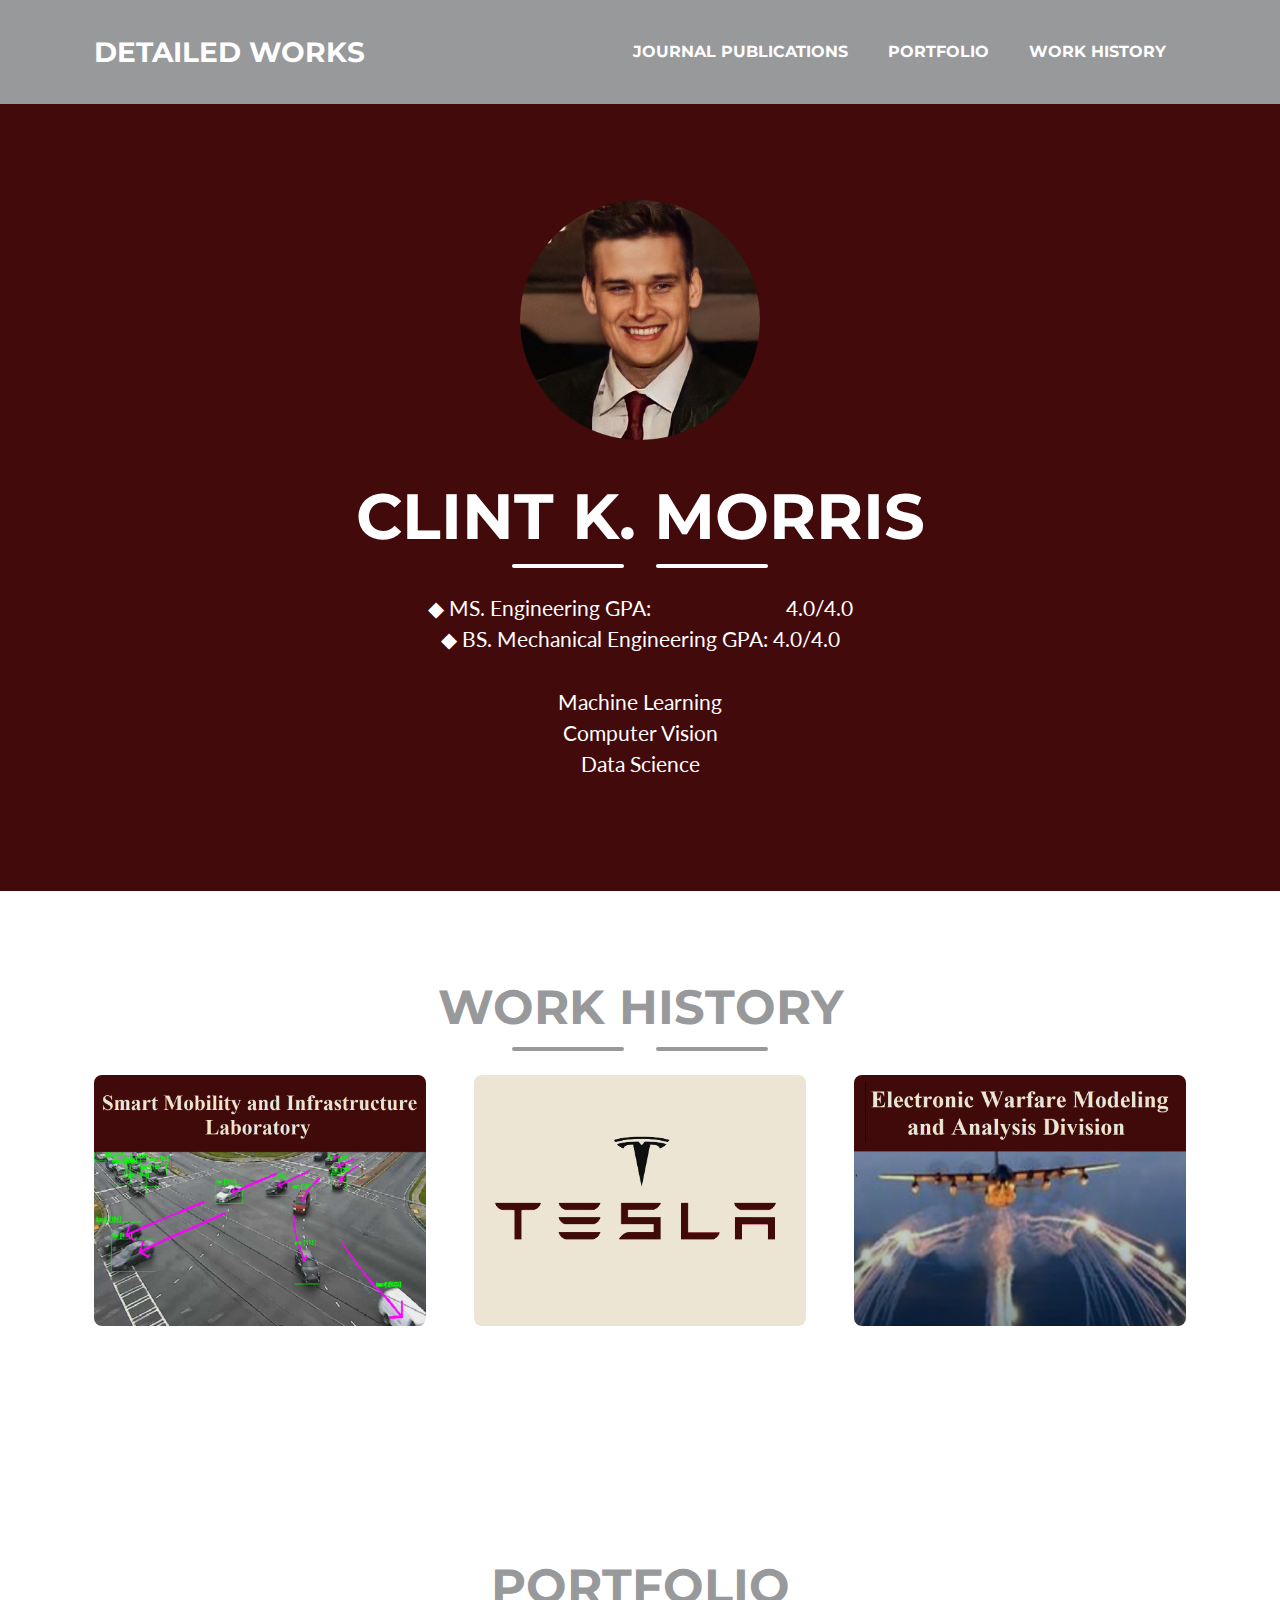
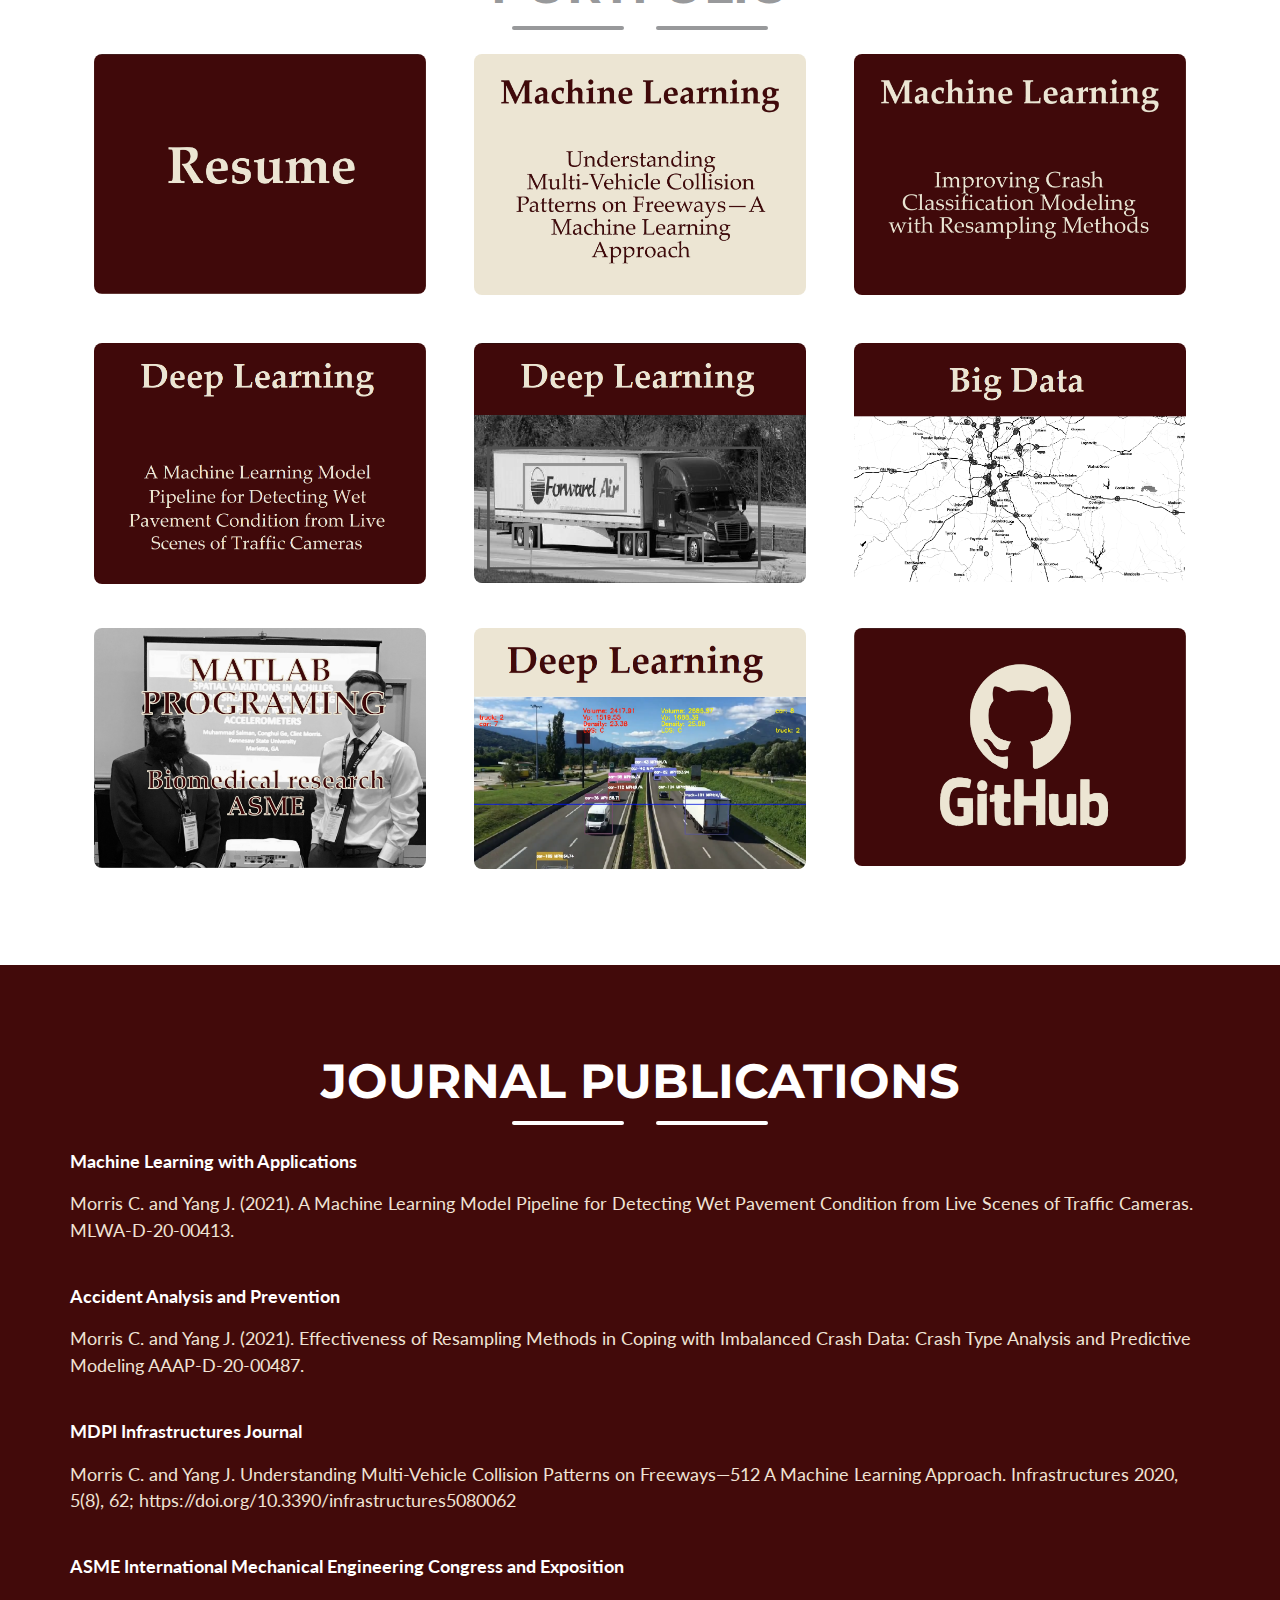
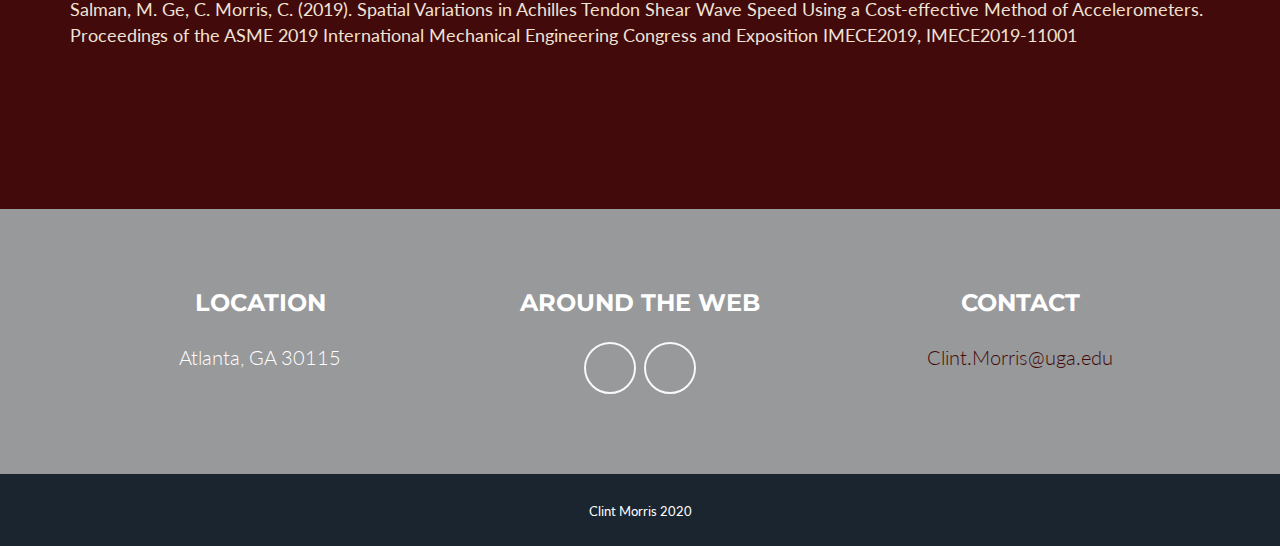
==== index.html @ 89c9b8b9 "Update index.html" ====
<!DOCTYPE html>
<html lang="en">
    <head>
        <meta charset="utf-8" />
        <meta name="viewport" content="width=device-width, initial-scale=1, shrink-to-fit=no" />
        <meta name="description" content="" />
        <meta name="author" content="" />
        <title>Clint Morris - Resume</title>
        <!-- Font Awesome icons (free version)-->
        <script src="https://use.fontawesome.com/releases/v5.12.1/js/all.js" crossorigin="anonymous"></script>
        <!-- Google fonts-->
        <link href="https://fonts.googleapis.com/css?family=Montserrat:400,700" rel="stylesheet" type="text/css" />
        <link href="https://fonts.googleapis.com/css?family=Lato:400,700,400italic,700italic" rel="stylesheet" type="text/css" />
        <!-- Core theme CSS (includes Bootstrap)-->
        <link href="css/styles.css" rel="stylesheet" />
    </head>
    <body id="page-top">
        <!-- Navigation-->
        <nav class="navbar navbar-expand-lg bg-secondary text-uppercase fixed-top" id="mainNav">
            <div class="container">
                <a class="navbar-brand js-scroll-trigger" href="#page-top">Detailed Works</a><button class="navbar-toggler navbar-toggler-right text-uppercase font-weight-bold bg-primary text-white rounded" type="button" data-toggle="collapse" data-target="#navbarResponsive" aria-controls="navbarResponsive" aria-expanded="false" aria-label="Toggle navigation">Menu <i class="fas fa-bars"></i></button>
                <div class="collapse navbar-collapse" id="navbarResponsive">
                    <ul class="navbar-nav ml-auto">
                        <li class="nav-item mx-0 mx-lg-1"><a class="nav-link py-3 px-0 px-lg-3 rounded js-scroll-trigger" href="#about">Journal Publications</a></li>
                        <li class="nav-item mx-0 mx-lg-1"><a class="nav-link py-3 px-0 px-lg-3 rounded js-scroll-trigger" href="#portfolio">portfolio</a></li>
                        <li class="nav-item mx-0 mx-lg-1"><a class="nav-link py-3 px-0 px-lg-3 rounded js-scroll-trigger" href="#WorkSec">Work History</a></li>

                    </ul>
                </div>
            </div>
        </nav>
        <!-- Masthead-->
        <!--assets/img/circle-croppedCL.png-->
        <header class="masthead bg-primary text-white text-center">
            <div class="container d-flex align-items-center flex-column">
                <!-- Masthead Avatar Image--><img class="masthead-avatar mb-5" src="assets/img/pfp.png" alt="" /><!-- Masthead Heading-->
                <h1 class="masthead-heading text-uppercase mb-0">Clint K. Morris</h1>
                <!-- Icon Divider-->
                <div class="divider-custom divider-light" align="left">
                    <div class="divider-custom-line"></div>
                    <div class="divider-custom-icon"><i class="fas fa-star"></i></div>
                    <div class="divider-custom-line"></div>
                </div>
            </div>
            <!-- Masthead Subheading-->
            <div>
              <div style="font-size:130%;">
                <p >◆ MS. Engineering GPA:&nbsp;&nbsp;&nbsp;&nbsp;&nbsp;&nbsp;&nbsp;&nbsp;&nbsp;&nbsp;&nbsp;&nbsp;
                &nbsp;&nbsp;&nbsp;&nbsp;&nbsp;&nbsp;&nbsp;&nbsp;&nbsp;&nbsp;&nbsp;&nbsp;&nbsp; 4.0/4.0
                <br>◆ BS. Mechanical Engineering GPA: 4.0/4.0
                <br><br>Machine Learning<br>Computer Vision<br>Data Science</p>
              </div>
            </div>
        </header>
        <!-- Portfolio Section-->
        <section class="page-section portfolio" id="WorkSec">
            <div class="container">
                <!-- Portfolio Section Heading-->
                <h2 class="page-section-heading text-center text-uppercase text-secondary mb-0">Work History</h2>
                <!-- Icon Divider-->
                <div class="divider-custom">
                    <div class="divider-custom-line"></div>
                    <div class="divider-custom-icon"><i class="fas fa-star"></i></div>
                    <div class="divider-custom-line"></div>
                </div>
                <!-- Portfolio Grid Items-->
                <div class="row">
                    <!-- Portfolio Item 1-->
                    <div class="col-md-6 col-lg-4 mb-5">
                        <div class="portfolio-item mx-auto" data-toggle="modal" data-target="#SMIL">
                            <div class="portfolio-item-caption d-flex align-items-center justify-content-center h-100 w-100">
                                <div class="portfolio-item-caption-content text-center text-white"><i class="fas fa-plus fa-3x"></i></div>
                            </div>
                            <img class="img-fluid" src="assets/img/portfolio/SMIL.png" alt="" />
                        </div>
                    </div>
                    <!-- Portfolio Item 2-->
                    <div class="col-md-6 col-lg-4 mb-5">
                        <div class="portfolio-item mx-auto" data-toggle="modal" data-target="#TeslaModal2">
                            <div class="portfolio-item-caption d-flex align-items-center justify-content-center h-100 w-100">
                                <div class="portfolio-item-caption-content text-center text-white"><i class="fas fa-plus fa-3x"></i></div>
                            </div>
                            <img class="img-fluid" src="assets/img/portfolio/Tesla-Color.png" alt="" />
                        </div>
                    </div>
                    <!-- Portfolio Item 3-->
                    <div class="col-md-6 col-lg-4 mb-5">
                        <div class="portfolio-item mx-auto" data-toggle="modal" data-target="#GTRIModal3">
                            <div class="portfolio-item-caption d-flex align-items-center justify-content-center h-100 w-100">
                                <div class="portfolio-item-caption-content text-center text-white"><i class="fas fa-plus fa-3x"></i></div>
                            </div>
                            <img class="img-fluid" src="assets/img/portfolio/GTRI.png" alt="" />
                        </div>
                    </div>
                  </div>
              </div>
        </section>

        <!-- Portfolio Section-->
        <section class="page-section portfolio" id="portfolio">
            <div class="container">
                <!-- Portfolio Section Heading-->
                <h2 class="page-section-heading text-center text-uppercase text-secondary mb-0">Portfolio</h2>
                <!-- Icon Divider-->
                <div class="divider-custom">
                    <div class="divider-custom-line"></div>
                    <div class="divider-custom-icon"><i class="fas fa-star"></i></div>
                    <div class="divider-custom-line"></div>
                </div>
                <!-- Portfolio Grid Items-->
                <div class="row">
                    <!-- Portfolio Item 1-->
                    <div class="col-md-6 col-lg-4 mb-5">
                        <div class="portfolio-item mx-auto" data-toggle="modal" data-target="#portfolioModal1">
                            <div class="portfolio-item-caption d-flex align-items-center justify-content-center h-100 w-100">
                                <div class="portfolio-item-caption-content text-center text-white"><i class="fas fa-plus fa-3x"></i></div>
                            </div>
                            <img class="img-fluid" src="assets/img/portfolio/cabin.png" alt="" />
                        </div>
                    </div>
                    <!-- Portfolio Item 2-->
                    <div class="col-md-6 col-lg-4 mb-5">
                        <div class="portfolio-item mx-auto" data-toggle="modal" data-target="#portfolioModal2">
                            <div class="portfolio-item-caption d-flex align-items-center justify-content-center h-100 w-100">
                                <div class="portfolio-item-caption-content text-center text-white"><i class="fas fa-plus fa-3x"></i></div>
                            </div>
                            <img class="img-fluid" src="assets/img/portfolio/cake.png" alt="" />
                        </div>
                    </div>
                    <!-- Portfolio Item 3-->
                    <div class="col-md-6 col-lg-4 mb-5">
                        <div class="portfolio-item mx-auto" data-toggle="modal" data-target="#portfolioModal3">
                            <div class="portfolio-item-caption d-flex align-items-center justify-content-center h-100 w-100">
                                <div class="portfolio-item-caption-content text-center text-white"><i class="fas fa-plus fa-3x"></i></div>
                            </div>
                            <img class="img-fluid" src="assets/img/portfolio/circus1.png" alt="" />
                        </div>
                    </div>
                    <!-- Portfolio Item 4-->
                    <div class="col-md-6 col-lg-4 mb-5 mb-lg-0">
                        <div class="portfolio-item mx-auto" data-toggle="modal" data-target="#portfolioModal4">
                            <div class="portfolio-item-caption d-flex align-items-center justify-content-center h-100 w-100">
                                <div class="portfolio-item-caption-content text-center text-white"><i class="fas fa-plus fa-3x"></i></div>
                            </div>
                            <img class="img-fluid" src="assets/img/portfolio/segment1.png" alt="" />
                        </div>
                    </div>
                    <!-- Portfolio Item 5-->
                    <div class="col-md-6 col-lg-4 mb-5 mb-md-0">
                        <div class="portfolio-item mx-auto" data-toggle="modal" data-target="#portfolioModal5">
                            <div class="portfolio-item-caption d-flex align-items-center justify-content-center h-100 w-100">
                                <div class="portfolio-item-caption-content text-center text-white"><i class="fas fa-plus fa-3x"></i></div>
                            </div>
                            <img class="img-fluid" src="assets/img/portfolio/truck.png" alt="" />
                        </div>
                    </div>
                    <!-- Portfolio Item 6-->
                    <div class="col-md-6 col-lg-4">
                        <div class="portfolio-item mx-auto" data-toggle="modal" data-target="#portfolioModal6">
                            <div class="portfolio-item-caption d-flex align-items-center justify-content-center h-100 w-100">
                                <div class="portfolio-item-caption-content text-center text-white"><i class="fas fa-plus fa-3x"></i></div>
                            </div>
                            <img class="img-fluid" src="assets/img/portfolio/ccs.png" alt="" />
                        </div>
                    </div>

              <div class="container">
                  <!-- Portfolio Section Heading-->
                  <!-- Icon Divider-->
                  <div class="divider-custom">
                  </div>
                  <div class="row">
                    <!-- Portfolio Item 7-->
                    <div class="col-md-6 col-lg-4 mb-5 mb-lg-0">
                        <div class="portfolio-item mx-auto" data-toggle="modal" data-target="#portfolioModal7">
                            <div class="portfolio-item-caption d-flex align-items-center justify-content-center h-100 w-100">
                                <div class="portfolio-item-caption-content text-center text-white"><i class="fas fa-plus fa-3x"></i></div>
                            </div>
                            <img class="img-fluid" src="assets/img/portfolio/game.png" alt="" />
                        </div>
                    </div>
                    <!-- Portfolio Item 8-->
                    <div class="col-md-6 col-lg-4 mb-5 mb-md-0">
                        <div class="portfolio-item mx-auto" data-toggle="modal" data-target="#portfolioModal8">
                            <div class="portfolio-item-caption d-flex align-items-center justify-content-center h-100 w-100">
                                <div class="portfolio-item-caption-content text-center text-white"><i class="fas fa-plus fa-3x"></i></div>
                            </div>
                            <img class="img-fluid" src="assets/img/portfolio/car_color.png" alt="" />
                        </div>
                    </div>
                    <!-- Portfolio Item 9-->
                    <div class="col-md-6 col-lg-4">
                        <div class="portfolio-item mx-auto" data-toggle="modal" data-target="#portfolioModal9">
                            <div class="portfolio-item-caption d-flex align-items-center justify-content-center h-100 w-100">
                                <div class="portfolio-item-caption-content text-center text-white"><i class="fas fa-plus fa-3x"></i></div>
                            </div>
                            <img class="img-fluid" src="assets/img/portfolio/submarine.png" alt="" />
                        </div>
                    </div>

                </div>
            </div>
        </section>
        <!-- About Section-->
        <section class="page-section bg-primary text-white mb-0" id="about">
            <div class="container">
                <!-- About Section Heading-->
                <h2 class="page-section-heading text-center text-uppercase text-white">Journal Publications</h2>
                <!-- Icon Divider-->
                <div class="divider-custom divider-light">
                    <div class="divider-custom-line"></div>
                    <div class="divider-custom-icon"><i class="fas fa-star"></i></div>
                    <div class="divider-custom-line"></div>
                </div>
                <!-- About Section Content-->
                <div class="row">
                    <div >
                      <p style="font-size:110%; font-weight: bold">Machine Learning with Applications</p>
                      <p><a style="font-size:110%; color:#f0e3d5;" href="https://www.sciencedirect.com/science/article/pii/S2666827021000359?via%3Dihub">Morris C. and Yang J. (2021). A Machine Learning Model Pipeline for Detecting Wet Pavement Condition from Live Scenes of Traffic
                      Cameras. MLWA-D-20-00413.</a></p><br />

                      <p style="font-size:110%; font-weight: bold">Accident Analysis and Prevention</p>
                      <p><a style="font-size:110%; color:#f0e3d5; " href="https://drive.google.com/file/d/1pvDw-P53qmLYRlD_3emkkEqv6UI0zyzF/view?usp=sharing">Morris C. and Yang J. (2021). Effectiveness of Resampling Methods in Coping with Imbalanced Crash Data: Crash Type Analysis and
                      Predictive Modeling AAAP-D-20-00487.</a></p><br />

                      <p style="font-size:110%; font-weight: bold">MDPI Infrastructures Journal</p>
                      <p><a style="font-size:110%; color:#f0e3d5;" href="https://www.mdpi.com/2412-3811/5/8/62">Morris C. and Yang J. Understanding Multi-Vehicle Collision Patterns on Freeways—512 A Machine Learning Approach. Infrastructures
                      2020, 5(8), 62; https://doi.org/10.3390/infrastructures5080062</a></p><br />

                      <p style="font-size:110%; font-weight: bold">ASME International Mechanical Engineering Congress and Exposition</p>
                      <p><a style="font-size:110%; color:#f0e3d5;" href="https://asmedigitalcollection.asme.org/IMECE/proceedings-abstract/IMECE2019/59407/V003T04A082/1073037">Salman, M. Ge, C. Morris, C. (2019). Spatial Variations in Achilles Tendon Shear Wave Speed Using a Cost-effective Method of
                      Accelerometers. Proceedings of the ASME 2019 International Mechanical Engineering Congress and Exposition IMECE2019,
                      IMECE2019-11001</a></p><br />
                    </div>
                </div>
                <!-- About Section Button-->
                <div class="text-center mt-4">
                </div>
            </div>
        </section>

        <!-- Footer-->
        <footer class="footer text-center">
            <div class="container">
                <div class="row">
                    <!-- Footer Location-->
                    <div class="col-lg-4 mb-5 mb-lg-0">
                        <h4 class="text-uppercase mb-4">Location</h4>
                        <p class="lead mb-0">Atlanta, GA 30115</p>
                    </div>
                    <!-- Footer Social Icons-->
                    <div class="col-lg-4 mb-5 mb-lg-0">
                        <h4 class="text-uppercase mb-4">Around the Web</h4>
                        <a class="btn btn-outline-light btn-social mx-1" href="https://www.facebook.com/"><i class="fab fa-fw fa-facebook-f"></i></a><a class="btn btn-outline-light btn-social mx-1" href="https://www.linkedin.com/in/clint-morris-572604167/"><i class="fab fa-fw fa-linkedin-in"></i></a>
                    </div>
                    <!-- Footer About Text-->
                    <div class="col-lg-4">
                        <h4 class="text-uppercase mb-4">Contact</h4>
                        <p class="lead mb-0"><a href="mailto: Ckm68563@uga.edu">Clint.Morris@uga.edu</a></p>
                        <p class="lead mb-0"></p>
                    </div>
                </div>
            </div>
        </footer>
        <!-- Copyright Section-->
        <section class="copyright py-4 text-center text-white">
            <div class="container"><small>Clint Morris 2020</small></div>
        </section>
        <!-- Scroll to Top Button (Only visible on small and extra-small screen sizes)-->
        <div class="scroll-to-top d-lg-none position-fixed">
            <a class="js-scroll-trigger d-block text-center text-white rounded" href="#page-top"><i class="fa fa-chevron-up"></i></a>
        </div>

        <!-- SMIL -->
        <div class="portfolio-modal modal fade" id="SMIL" tabindex="-1" role="dialog" aria-labelledby="SMIL" aria-hidden="true">
            <div class="modal-dialog modal-xl" role="document">
                <div class="modal-content">
                    <button class="close" type="button" data-dismiss="modal" aria-label="Close">
                        <span aria-hidden="true"><i class="fas fa-times"></i></span>
                    </button>
                    <div class="modal-body text-center">
                        <div class="container">
                            <div class="row justify-content-center">
                                <div class="col-lg-8">
                                    <!-- Portfolio Modal - Title-->
                                    <h2 class="portfolio-modal-title text-secondary text-uppercase mb-0" style="font-size:230%">Machine Learning Graduate Assistantship</h2>
                                    <h2 class="portfolio-modal-title text-secondary text-uppercase mb-0" style="font-size:120%; line-height:150%">Smart Mobility and Infrastructure Lab</h2>
                                    <!-- Icon Divider-->
                                    <div class="divider-custom">
                                        <div class="divider-custom-line"></div>
                                        <div class="divider-custom-icon"><i class="fas fa-star"></i></div>
                                        <div class="divider-custom-line"></div>
                                    </div>
                                    <!-- Portfolio Modal - Image--><img class="img-fluid rounded mb-5" src="assets/img/portfolio/SMIL2.png" alt="" /><!-- Portfolio Modal - Text-->
                                    <p class="mgb-5" ><b>RESEARCH OVERVIEW:</b><br>
                                      Clint Morris first authored three academic journal publications and has two additional studies under review. These studies took place in the Smart Mobility and Infrastructure Laboratory at the University of Georgia. This lab focuses on engineering, data science, machine learning/deep learning, computer vision, edge/cloud computing, sensor networks, remote sensing, to tackle today’s mobility and infrastructure challenges.
                                      <p style="text-align:left;"><b>First Authored Publications:</b></p>
                                      <p style="margin-left:40px;text-align:left;">• Accident Analysis and Prevention: Morris C. and Yang J. (2021). Effectiveness of Resampling Methods in Coping with Imbalanced Crash Data: Crash Type Analysis and Predictive Modeling AAAP-D-20-00487.
                                      <br>• Machine Learning with Applications: Morris C. and Yang J. (2021). A Machine Learning Model Pipeline for Detecting Wet Pavement Condition from Live Scenes of Traffic Cameras. MLWA-D-20-00413.
                                      <br>• MDPI Infrastructures Journal: Morris C. and Yang J. Understanding Multi-Vehicle Collision Patterns on Freeways—512 A Machine Learning Approach. Infrastructures 2020, 5(8), 62; https://doi.org/10.3390/infrastructures5080062</p>
                                      <br>
                                      <p style="text-align:left;"><b>Pending Publications:</b></p>
                                      <p style="margin-left:40px;text-align:left;">• Transportation Research Board: Ma S., Yang J. Chorzepa M., Morris C., Kim S., and. Durham S. (2021). A Composite Deep Learning Architecture for Vehicle Classification – Combining Vision Transformers with Wheel Detectors.
                                      <br>• Transportation Research Congress: Morris C. and Yang J. (2021). A multi-source hierarchical deep learning-based self-supervised architecture for quality control of traffic data.</p>
                                    </p>
                                    <a class="btn btn-primary" href="https://smil.engr.uga.edu/"><i class="fas fa-times fa-fw"></i>Link to Laboratory Webpage</a>
                                    <button class="btn btn-primary" href="#" data-dismiss="modal"><i class="fas fa-times fa-fw"></i>Close Window</button>
                                </div>
                            </div>
                        </div>
                    </div>
                </div>
            </div>
        </div>
        <!-- Tesla meta data -->
        <div class="portfolio-modal modal fade" id="TeslaModal2" tabindex="-1" role="dialog" aria-labelledby="TeslaModal2" aria-hidden="true">
            <div class="modal-dialog modal-xl" role="document">
                <div class="modal-content">
                    <button class="close" type="button" data-dismiss="modal" aria-label="Close">
                        <span aria-hidden="true"><i class="fas fa-times"></i></span>
                    </button>
                    <div class="modal-body text-center">
                        <div class="container">
                            <div class="row justify-content-center">
                                <div class="col-lg-8">
                                    <!-- Portfolio Modal - Title-->
                                    <h2 class="portfolio-modal-title text-secondary text-uppercase mb-0" style="font-size:230%">Data Science Internship</h2>
                                    <h2 class="portfolio-modal-title text-secondary text-uppercase mb-0" style="font-size:120%; line-height:150%">Charging and Data Modeling Team</h2>
                                    <!-- Icon Divider-->
                                    <div class="divider-custom">
                                        <div class="divider-custom-line"></div>
                                        <div class="divider-custom-icon"><i class="fas fa-star"></i></div>
                                        <div class="divider-custom-line"></div>
                                    </div>
                                    <!-- Portfolio Modal - Image--><img class="img-fluid rounded mb-5" src="assets/img/portfolio/tesla.jpg" alt="" /><!-- Portfolio Modal - Text-->
                                    <p class="mgb-5">
                                    <b>DEVELOPED PROFICIENCY OF SKILL AND KNOWLEDGE:
                                    </b><br />&emsp;• Big Data
                                    <br />&emsp;• Advanced Forecasting
                                    <br />&emsp;• Machine Learning
                                    <br />&emsp;• Statistical Modeling
                                    </p>
                                    <button class="btn btn-primary" href="#" data-dismiss="modal"><i class="fas fa-times fa-fw"></i>Close Window</button>
                                </div>
                            </div>
                        </div>
                    </div>
                </div>
            </div>
        </div>
        <!-- GTRI -->
        <div class="portfolio-modal modal fade" id="GTRIModal3" tabindex="-1" role="dialog" aria-labelledby="GTRIModal3" aria-hidden="true">
            <div class="modal-dialog modal-xl" role="document">
                <div class="modal-content">
                    <button class="close" type="button" data-dismiss="modal" aria-label="Close">
                        <span aria-hidden="true"><i class="fas fa-times"></i></span>
                    </button>
                    <div class="modal-body text-center">
                        <div class="container">
                            <div class="row justify-content-center">
                                <div class="col-lg-8">
                                    <!-- Portfolio Modal - Title-->
                                    <h2 class="portfolio-modal-title text-secondary text-uppercase mb-0" style="font-size:230%">Machine Learning</h2>
                                    <h2 class="portfolio-modal-title text-secondary text-uppercase mb-0" style="font-size:120%; line-height:150%">Graduate Research Assistantship</h2>
                                    <!-- Icon Divider-->
                                    <div class="divider-custom">
                                        <div class="divider-custom-line"></div>
                                        <div class="divider-custom-icon"><i class="fas fa-star"></i></div>
                                        <div class="divider-custom-line"></div>
                                    </div>
                                    <!-- Portfolio Modal - Image--><img class="img-fluid rounded mb-5" src="assets/img/portfolio/gtri-logo.png" alt="" /><!-- Portfolio Modal - Text-->
                                    <p class="mgb-5"><b>RESEARCH OVERVIEW:</b><br />Graduate research assistantship at the Georgia Tech Research Institute (GTRI). Woring in the Electro-Optical Systems Laboratory within the Electronic Warfare Modeling and Analysis Division. Responsible for investigating and applying novel machine learning, fundamental data analysis, executing algorithm tests, designing and/or modifying algorithm architecture and contributing to technical reports.
                                      <br />&nbsp;<br />
                                      <b>HIGHLIGHTS:</b><br />&emsp;• Obtained Security Clearance: Secret
                                      <br />&nbsp;<br />
                                      <b>DEVELOPED PROFICIENCY OF SKILL AND KNOWLEDGE:</b><br />&emsp;• Automated Machine Learning<br />&emsp;• LiDAR
                                      <br />&emsp;• Object Tracking<br />&emsp;• Object Detection<br />&emsp;• Genetic Programming
                                    </p>
                                    <a class="btn btn-primary" href="https://www.gtri.gatech.edu/laboratories/electro-optical-systems-laboratory"><i class="fas fa-times fa-fw"></i>Link to Laboratory Webpage</a>
                                    <button class="btn btn-primary" href="#" data-dismiss="modal"><i class="fas fa-times fa-fw"></i>Close Window</button>
                                </div>
                            </div>
                        </div>
                    </div>
                </div>
            </div>
        </div>






        <!-- Portfolio Modals--><!-- Portfolio Modal 1-->
        <div class="portfolio-modal modal fade" id="portfolioModal1" tabindex="-1" role="dialog" aria-labelledby="portfolioModal1Label" aria-hidden="true">
            <div class="modal-dialog modal-xl" role="document">
                <div class="modal-content">
                    <button class="close" type="button" data-dismiss="modal" aria-label="Close">
                        <span aria-hidden="true"><i class="fas fa-times"></i></span>
                    </button>
                    <div class="modal-body text-center">
                        <div class="container">
                            <div class="row justify-content-center">
                                <div class="col-lg-8">
                                    <!-- Portfolio Modal - Title-->
                                    <h2 class="portfolio-modal-title text-secondary text-uppercase mb-0">Clint's Resume</h2>
                                    <!-- Icon Divider-->
                                    <div class="divider-custom">
                                        <div class="divider-custom-line"></div>
                                        <div class="divider-custom-icon"><i class="fas fa-star"></i></div>
                                        <div class="divider-custom-line"></div>
                                    </div>


                                    <a class="btn btn-primary" href="https://drive.google.com/file/d/11EaiGnQvLQcYX5XQ3A7W3MDEtPTOn2nc/view?usp=sharing"><i class="fas fa-times fa-fw"></i>Link to Resume</a>
                                    <button class="btn btn-primary" href="#" data-dismiss="modal"><i class="fas fa-times fa-fw"></i>Close Window</button>
                                </div>
                            </div>
                        </div>
                    </div>
                </div>
            </div>
        </div>
        <!-- Portfolio Modal 2-->
        <div class="portfolio-modal modal fade" id="portfolioModal2" tabindex="-1" role="dialog" aria-labelledby="portfolioModal2Label" aria-hidden="true">
            <div class="modal-dialog modal-xl" role="document">
                <div class="modal-content">
                    <button class="close" type="button" data-dismiss="modal" aria-label="Close">
                        <span aria-hidden="true"><i class="fas fa-times"></i></span>
                    </button>
                    <div class="modal-body text-center">
                        <div class="container">
                            <div class="row justify-content-center">
                                <div class="col-lg-8">
                                    <!-- Portfolio Modal - Title-->
                                    <h2 class="portfolio-modal-title text-secondary text-uppercase mb-0" style="font-size:230%">Machine Learning</h2>
                                    <h2 class="portfolio-modal-title text-secondary text-uppercase mb-0" style="font-size:120%; line-height:150%">Understanding Multi-vehicle Collision Patterns on Freeways – A Machine Learning Approach</h2>
                                    <!-- Icon Divider-->
                                    <div class="divider-custom">
                                        <div class="divider-custom-line"></div>
                                        <div class="divider-custom-icon"><i class="fas fa-star"></i></div>
                                        <div class="divider-custom-line"></div>
                                    </div>
                                    <!-- Portfolio Modal - Image--><img class="img-fluid rounded mb-5" src="assets/img/portfolio/MDIP_IMG.jpg" alt="" /><!-- Portfolio Modal - Text-->
                                    <p class="mgb-5"><b>RESEARCH OVERVIEW:</b><br />In this research project, various forms of collision and weather data were generate and
                                      coupled for machine learning model inffernece.
                                      <br />&nbsp;<br />
                                      <b>HIGHLIGHTS:</b><br />&emsp;• First Author<br />&emsp;• Publication Highlighted On The Front Page of The 2020 MDPI Infrastructures Journal.
                                      <br />&nbsp;<br />
                                      <b>DEVELOPED PROFICIENCY OF SKILL AND KNOWLEDGE:</b><br />&emsp;• GeoPandas<br />&emsp;• Big data management (SQL, SQLite)
                                      <br />&emsp;• SHAP (SHapley Additive exPlanations)<br />&emsp;• XGBoost (eXtreme Gradient Boosting)
                                      <br />&emsp;• LDA (Linear Discriminate Analysis)<br />&emsp;• Web Scraping (Beautiful Soup 4, Selenium, Scrapy, lxml, Requests, Urllib, Octoparse)
                                    </p>
                                    <a class="btn btn-primary" href="https://doi.org/10.3390/infrastructures5080062"><i class="fas fa-times fa-fw"></i>Link to Journal Publication</a>
                                    <button class="btn btn-primary" href="#" data-dismiss="modal"><i class="fas fa-times fa-fw"></i>Close Window</button>
                                </div>
                            </div>
                        </div>
                    </div>
                </div>
            </div>
        </div>
        <!-- Portfolio Modal 3-->
        <div class="portfolio-modal modal fade" id="portfolioModal3" tabindex="-1" role="dialog" aria-labelledby="portfolioModal3Label" aria-hidden="true">
            <div class="modal-dialog modal-xl" role="document">
                <div class="modal-content">
                    <button class="close" type="button" data-dismiss="modal" aria-label="Close">
                        <span aria-hidden="true"><i class="fas fa-times"></i></span>
                    </button>
                    <div class="modal-body text-center">
                        <div class="container">
                            <div class="row justify-content-center">
                                <div class="col-lg-8">
                                    <!-- Portfolio Modal - Title-->
                                    <h2 class="portfolio-modal-title text-secondary text-uppercase mb-0" style="font-size:230%">Machine Learning</h2>
                                    <h2 class="portfolio-modal-title text-secondary text-uppercase mb-0" style="font-size:120%; line-height:150%">Improving Crash Classification Modeling with Resampling Methods</h2>
                                    <!-- Icon Divider-->
                                    <div class="divider-custom">
                                        <div class="divider-custom-line"></div>
                                        <div class="divider-custom-icon"><i class="fas fa-star"></i></div>
                                        <div class="divider-custom-line"></div>
                                    </div>
                                    <!-- Portfolio Modal - Image--><img class="img-fluid rounded mb-5" src="assets/img/portfolio/SMOTE_paper_IMG.png" alt="" /><!-- Portfolio Modal - Text-->
                                    <p class="mgb-5"><b>RESEARCH OVERVIEW:</b><br />This study explores the viability of various resampling methods across both machine learning and classical statistical models.
                                      <br />&nbsp;<br />
                                      <b>HIGHLIGHTS:</b><br />&emsp;• First Author
                                      <br />&nbsp;<br />
                                      <b>DEVELOPED PROFICIENCY OF SKILL AND KNOWLEDGE:</b><br />&emsp;• Resampling Methods (SMOTE, ADASYN)<br />&emsp;• Mixed Logit
                                      <br />&emsp;• Nested  Logit<br />&emsp;• Biogeme Python package<br />&emsp;• XGBoost (eXtreme Gradient Boosting)
                                    </p>
                                    <a class="btn btn-primary" href="https://drive.google.com/file/d/1hUEa36hFIFBI7Me-ndyMCBs06ZHdIVsT/view?usp=sharing"><i class="fas fa-times fa-fw"></i>Link to Pending Research</a>
                                    <button class="btn btn-primary" href="#" data-dismiss="modal"><i class="fas fa-times fa-fw"></i>Close Window</button>
                                </div>
                            </div>
                        </div>
                    </div>
                </div>
            </div>
        </div>
        <!-- Portfolio Modal 4-->
        <div class="portfolio-modal modal fade" id="portfolioModal4" tabindex="-1" role="dialog" aria-labelledby="portfolioModal4Label" aria-hidden="true">
            <div class="modal-dialog modal-xl" role="document">
                <div class="modal-content">
                    <button class="close" type="button" data-dismiss="modal" aria-label="Close">
                        <span aria-hidden="true"><i class="fas fa-times"></i></span>
                    </button>
                    <div class="modal-body text-center">
                        <div class="container">
                            <div class="row justify-content-center">
                                <div class="col-lg-8">
                                    <!-- Portfolio Modal - Title-->
                                    <h2 class="portfolio-modal-title text-secondary text-uppercase mb-0">America Society of Mechanical Engineers 2019</h2>
                                    <!-- Icon Divider-->
                                    <div class="divider-custom">
                                        <div class="divider-custom-line"></div>
                                        <div class="divider-custom-icon"><i class="fas fa-star"></i></div>
                                        <div class="divider-custom-line"></div>
                                    </div>
                                    <h2 class="portfolio-modal-title text-secondary text-uppercase mb-0" style="font-size:125%; line-height:150%">Image Data<br /></h2>
                                    <!-- Portfolio Modal - Image--><img class="img-fluid rounded mb-5" src="assets/img/portfolio/cam_eg.PNG" alt="" /><!-- Portfolio Modal - Text-->
                                    <h2 class="portfolio-modal-title text-secondary text-uppercase mb-0" style="font-size:125%; line-height:150%">Model Pipeline<br /></h2>
                                    <!-- Portfolio Modal - Image--><img class="img-fluid rounded mb-5" src="assets/img/portfolio/segment_flow.PNG" alt="" /><!-- Portfolio Modal - Text-->
                                    <p class="mgb-5"><b>RESEARCH OVERVIEW:</b><br />Developed a machine learning model pipeline for detecting wet pavement conditions from live
                                      scenes of traffic cameras. Traffic cameras are readily available throughout the United States. This model used visual characteristics such
                                      as road surface reflectance to obtain a 0.97 ROC-AUC score on our prediction set.
                                      <br />&nbsp;<br />
                                      <b>HIGHLIGHTS:</b><br />&emsp;• First Author
                                      <br />&nbsp;<br />
                                      <b>DEVELOPED PROFICIENCY OF SKILL AND KNOWLEDGE:</b>
                                      <br />&emsp;• CatBoost by Yandex<br />&emsp;• Nested Cross Validation<br />&emsp;• XGBoost (eXtreme Gradient Boosting)
                                      <br />&emsp;• Instance Segmentation (Detectron2-Model-Zoo, Panoptic, ResNet, Mask R-CNN, Coco-Instance-Segmentation)
                                    </p>
                                    <a class="btn btn-primary" href="https://drive.google.com/file/d/1rk7YLmIXN05wnqXhSjQ-vms1jXjrG-k2/view?usp=sharing"><i class="fas fa-times fa-fw"></i>Link to Publication</a>
                                    <button class="btn btn-primary" href="#" data-dismiss="modal"><i class="fas fa-times fa-fw"></i>Close Window</button>
                                </div>
                            </div>
                        </div>
                    </div>
                </div>
            </div>
        </div>
        <!-- Portfolio Modal 5-->
        <div class="portfolio-modal modal fade" id="portfolioModal5" tabindex="-1" role="dialog" aria-labelledby="portfolioModal5Label" aria-hidden="true">
            <div class="modal-dialog modal-xl" role="document">
                <div class="modal-content">
                    <button class="close" type="button" data-dismiss="modal" aria-label="Close">
                        <span aria-hidden="true"><i class="fas fa-times"></i></span>
                    </button>
                    <div class="modal-body text-center">
                        <div class="container">
                            <div class="row justify-content-center">
                                <div class="col-lg-8">
                                    <!-- Portfolio Modal - Title-->
                                    <h2 class="portfolio-modal-title text-secondary text-uppercase mb-0">Machine Learning Application to Weigh in Motion Sites </h2>
                                    <!-- Icon Divider-->
                                    <div class="divider-custom">
                                        <div class="divider-custom-line"></div>
                                        <div class="divider-custom-icon"><i class="fas fa-star"></i></div>
                                        <div class="divider-custom-line"></div>
                                    </div>
                                    <h2 class="portfolio-modal-title text-secondary text-uppercase mb-0" style="font-size:125%; line-height:150%">Model Pipeline<br /></h2>
                                    <!-- Portfolio Modal - Image--><img class="img-fluid rounded mb-5" src="assets/img/portfolio/truck_flow.png" alt="" /><!-- Portfolio Modal - Text-->
                                    <p class="mgb-5"><b>RESEARCH OVERVIEW:</b><br />This project aims to subcategorize vehicles into thirteen FHWA classes.
                                      Featuring an object detraction network differentiate five vehicle types. Wheel cluster data is then used in an auxiliary
                                      model to differentiate the remaining classes. The model also, segments and reverse image searches truck logos to mine more
                                      comprehensive freight data.
                                      <br />&nbsp;<br />
                                      <b>DEVELOPED PROFICIENCY OF SKILL AND KNOWLEDGE:</b>
                                      <br />&emsp;• Representation Learning<br />&emsp;• SCAN (Semantic Clustering by Adopting Nearest Neighbors)
                                      <br />&emsp;• Perspective Transformation<br />&emsp;• K-Nearest Neighbors
                                      <br />&emsp;• Custom Object Detection (YOLOv4)
                                      <br />&emsp;• Object Tracking (DeepSORT)
                                    </p>
                                    <a class="btn btn-primary" href="https://github.com/clint-kristopher-morris/yolo-assisted-image-scrape"><i class="fas fa-times fa-fw"></i>Subproject Github Repo 1.</a>
                                    <a class="btn btn-primary" href="https://github.com/clint-kristopher-morris/reliable-transposition-of-labeled-images"><i class="fas fa-times fa-fw"></i>Subproject Github Repo 2.</a>
                                    <button class="btn btn-primary" href="#" data-dismiss="modal"><i class="fas fa-times fa-fw"></i>Close Window</button>
                                </div>
                            </div>
                        </div>
                    </div>
                </div>
            </div>
        </div>
        <!-- Portfolio Modal 6-->
        <div class="portfolio-modal modal fade" id="portfolioModal6" tabindex="-1" role="dialog" aria-labelledby="portfolioModal6Label" aria-hidden="true">
            <div class="modal-dialog modal-xl" role="document">
                <div class="modal-content">
                    <button class="close" type="button" data-dismiss="modal" aria-label="Close">
                        <span aria-hidden="true"><i class="fas fa-times"></i></span>
                    </button>
                    <div class="modal-body text-center">
                        <div class="container">
                            <div class="row justify-content-center">
                                <div class="col-lg-8">
                                    <!-- Portfolio Modal - Title-->
                                    <h2 class="portfolio-modal-title text-secondary text-uppercase mb-0">Big Data</h2>
                                    <!-- Icon Divider-->
                                    <div class="divider-custom">
                                        <div class="divider-custom-line"></div>
                                        <div class="divider-custom-icon"><i class="fas fa-star"></i></div>
                                        <div class="divider-custom-line"></div>
                                    </div>
                                    <!-- Portfolio Modal - Image--><img class="img-fluid rounded mb-5" src="assets/img/portfolio/GDOTLogo.jpg" alt="" /><!-- Portfolio Modal - Text-->
                                    <p class="mgb-5"><b>RESEARCH OVERVIEW:</b><br />This project features a hierarchical model architecture consists of a customized variational autoencoder (VAE) and a time-sequence model. The VAE model targets traffic data anomalies at the daily level while the time-sequence model focuses on anomaly detection at a finer temporal scale (i.e., in five-minute intervals).  Based on the results, our VAE model achieved 94.1 percent accuracy on the test dataset. For the time-sequence model, four modern model structures were evaluated, including vanilla recurrent neural networks (RNN), gated recurrent units (GRU), long short-term memory (LSTM) units, and Liquid Time Constant (LTC) networks. The selected LTC network significantly outperformed other time-sequence models with a maintaining a percent root mean squared error of 3.45.
                                      <br />&nbsp;<br />
                                      <img class="img-fluid rounded mb-5" src="assets/img/portfolio/VAE-pipeline.png" alt="" />
                                      <br />&nbsp;<br />
                                      <img class="img-fluid rounded mb-5" style="width:30%;height:auto;" src="assets/img/portfolio/VAE-pipeline2.png" alt="" />
                                      <br />&nbsp;<br />
                                      <b>DEVELOPED PROFICIENCY OF SKILL AND KNOWLEDGE:</b>
                                      <br />&emsp;• Variational Autoencoders<br />&emsp;• Liquid Time-Constant Networks<br />&emsp;• Neural ODEs
                                      <br />&emsp;• Apache Hadoop<br />&emsp;• Apache Spark<br />&emsp;• SQL Database/Coding
                                      <br />&emsp;• Latent Semantic Indexing
                                      <br />&emsp;• Natural Language Processing (Natural Language ToolKit, Bag of Words, Bag of Words)
                                      <br />&emsp;• Web Scraping (Beautiful Soup 4, Selenium, Scrapy, lxml, Requests, Urllib, Octoparse)
                                    </p>
                                    <button class="btn btn-primary" href="#" data-dismiss="modal"><i class="fas fa-times fa-fw"></i>Close Window</button>
                                </div>
                            </div>
                        </div>
                    </div>
                </div>
            </div>
        </div>
        <!-- Portfolio Modal 7-->
        <div class="portfolio-modal modal fade" id="portfolioModal7" tabindex="-1" role="dialog" aria-labelledby="portfolioModal5Label" aria-hidden="true">
            <div class="modal-dialog modal-xl" role="document">
                <div class="modal-content">
                    <button class="close" type="button" data-dismiss="modal" aria-label="Close">
                        <span aria-hidden="true"><i class="fas fa-times"></i></span>
                    </button>
                    <div class="modal-body text-center">
                        <div class="container">
                            <div class="row justify-content-center">
                                <div class="col-lg-8">
                                    <!-- Portfolio Modal - Title-->
                                    <h2 class="portfolio-modal-title text-secondary text-uppercase mb-0">ASME Publication</h2>
                                    <!-- Icon Divider-->
                                    <div class="divider-custom">
                                        <div class="divider-custom-line"></div>
                                        <div class="divider-custom-icon"><i class="fas fa-star"></i></div>
                                        <div class="divider-custom-line"></div>
                                    </div>
                                    <!-- Portfolio Modal - Image--><img class="img-fluid rounded mb-5" src="assets/img/portfolio/delete.png" alt="" /><!-- Portfolio Modal - Text-->
                                    <p class="mgb-5"><b>RESEARCH OVERVIEW:</b><br />Developed a cost-effective ways to quantitatively
                                      measure the in-vivo mechanical properties of the Achilles tendon.
                                      <br />&nbsp;<br />
                                      <b>HIGHLIGHTS:</b><br />&emsp;• Presented research at ASME IMECE2019
                                      <br />&nbsp;<br />
                                      <b>DEVELOPED PROFICIENCY OF SKILL AND KNOWLEDGE:</b><br />&emsp;• MATLAB<br />&emsp;• Cross-Correlation Signal Processing
                                    </p>
                                    <a class="btn btn-primary" href="https://doi.org/10.1115/IMECE2019-11001"><i class="fas fa-times fa-fw"></i>Link to Publication</a>
                                    <a class="btn btn-primary" href="https://drive.google.com/file/d/1x6SCa3o6OmGtNqS2ngzBYMR4fPzeL_Os/view"><i class="fas fa-times fa-fw"></i>Full Text</a>
                                    <button class="btn btn-primary" href="#" data-dismiss="modal"><i class="fas fa-times fa-fw"></i>Close Window</button>
                                </div>
                            </div>
                        </div>
                    </div>
                </div>
            </div>
        </div>
        <!-- Portfolio Modal 8-->
        <div class="portfolio-modal modal fade" id="portfolioModal8" tabindex="-1" role="dialog" aria-labelledby="portfolioModal5Label" aria-hidden="true">
            <div class="modal-dialog modal-xl" role="document">
                <div class="modal-content">
                    <button class="close" type="button" data-dismiss="modal" aria-label="Close">
                        <span aria-hidden="true"><i class="fas fa-times"></i></span>
                    </button>
                    <div class="modal-body text-center">
                        <div class="container">
                            <div class="row justify-content-center">
                                <div class="col-lg-8">
                                    <!-- Portfolio Modal - Title-->
                                    <h2 class="portfolio-modal-title text-secondary text-uppercase mb-0">Deep Learning</h2>
                                    <!-- Icon Divider-->
                                    <div class="divider-custom">
                                        <div class="divider-custom-line"></div>
                                        <div class="divider-custom-icon"><i class="fas fa-star"></i></div>
                                        <div class="divider-custom-line"></div>
                                    </div>
                                    <!-- Portfolio Modal - Image--><img class="img-fluid rounded mb-5" src="assets/img/portfolio/car_count.gif" alt="" /><!-- Portfolio Modal - Text-->
                                    <p class="mgb-5"><b>RESEARCH OVERVIEW:</b><br />This GDOT research project implements deeplearning to monitor roadway level of service (LOS).
                                      <br />&nbsp;<br />
                                      <b>DEVELOPED PROFICIENCY OF SKILL AND KNOWLEDGE:</b><br />&emsp;• Perspective Transformation<br />&emsp;• Custom Object Detection (YOLOv4)
                                      <br />&emsp;• Object Tracking (DeepSORT)
                                    </p>
                                    <button class="btn btn-primary" href="#" data-dismiss="modal"><i class="fas fa-times fa-fw"></i>Close Window</button>
                                </div>
                            </div>
                        </div>
                    </div>
                </div>
            </div>
        </div>
        <!-- Portfolio Modal 9-->
        <div class="portfolio-modal modal fade" id="portfolioModal9" tabindex="-1" role="dialog" aria-labelledby="portfolioModal5Label" aria-hidden="true">
            <div class="modal-dialog modal-xl" role="document">
                <div class="modal-content">
                    <button class="close" type="button" data-dismiss="modal" aria-label="Close">
                        <span aria-hidden="true"><i class="fas fa-times"></i></span>
                    </button>
                    <div class="modal-body text-center">
                        <div class="container">
                            <div class="row justify-content-center">
                                <div class="col-lg-8">
                                    <!-- Portfolio Modal - Title-->
                                    <!-- Portfolio Modal - Title-->
                                    <h2 class="portfolio-modal-title text-secondary text-uppercase mb-0">GitHub</h2>
                                    <!-- Icon Divider-->
                                    <div class="divider-custom">
                                        <div class="divider-custom-line"></div>
                                        <div class="divider-custom-icon"><i class="fas fa-star"></i></div>
                                        <div class="divider-custom-line"></div>
                                    </div>
                                    <a class="btn btn-primary" href="https://github.com/clint-kristopher-morris"><i class="fas fa-times fa-fw"></i>Link to GitHub</a>
                                    <button class="btn btn-primary" href="#" data-dismiss="modal"><i class="fas fa-times fa-fw"></i>Close Window</button>
                                </div>
                            </div>
                        </div>
                    </div>
                </div>
            </div>
        </div>

        <!-- Bootstrap core JS-->
        <script src="https://cdnjs.cloudflare.com/ajax/libs/jquery/3.4.1/jquery.min.js"></script>
        <script src="https://stackpath.bootstrapcdn.com/bootstrap/4.4.1/js/bootstrap.bundle.min.js"></script>
        <!-- Third party plugin JS-->
        <script src="https://cdnjs.cloudflare.com/ajax/libs/jquery-easing/1.4.1/jquery.easing.min.js"></script>
        <!-- Contact form JS-->
        <script src="assets/mail/jqBootstrapValidation.js"></script>
        <script src="assets/mail/contact.js"></script>
        <!-- Core theme JS-->
        <script src="js/scripts.js"></script>
    </body>
</html>
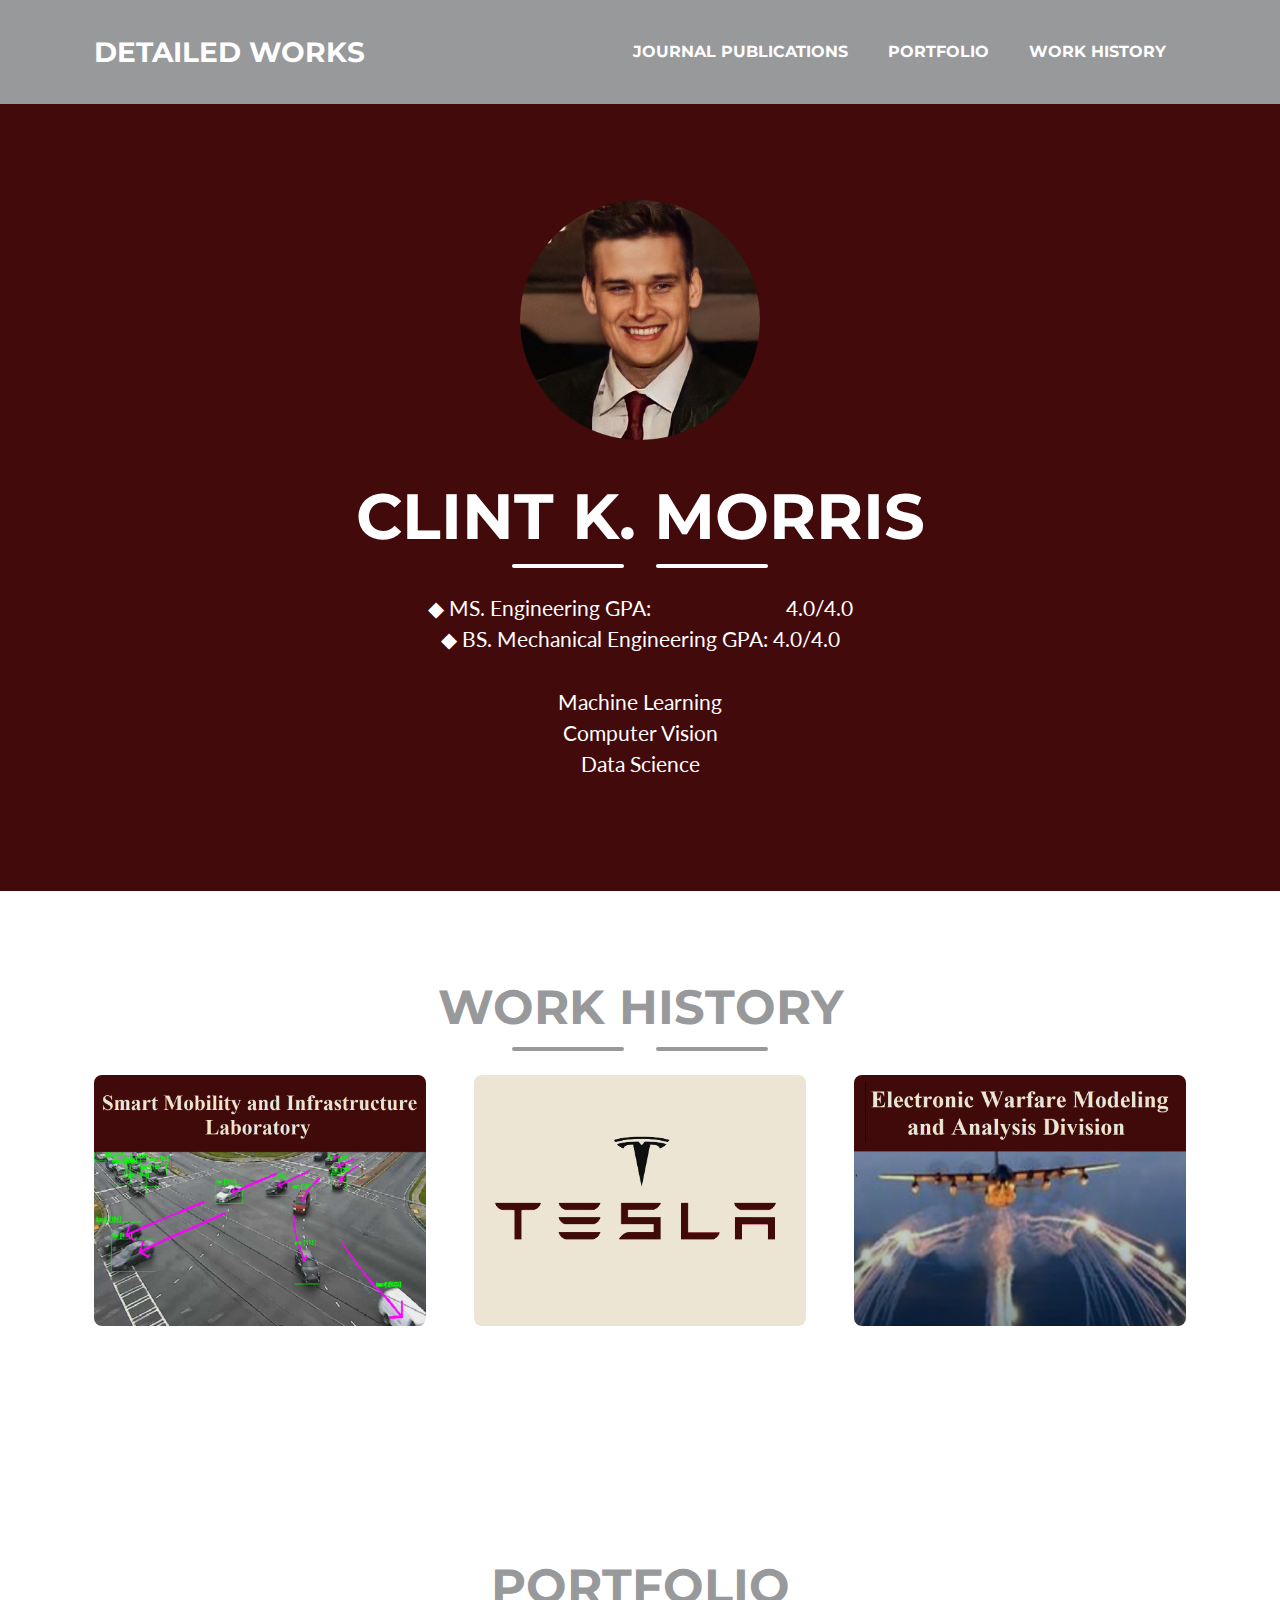
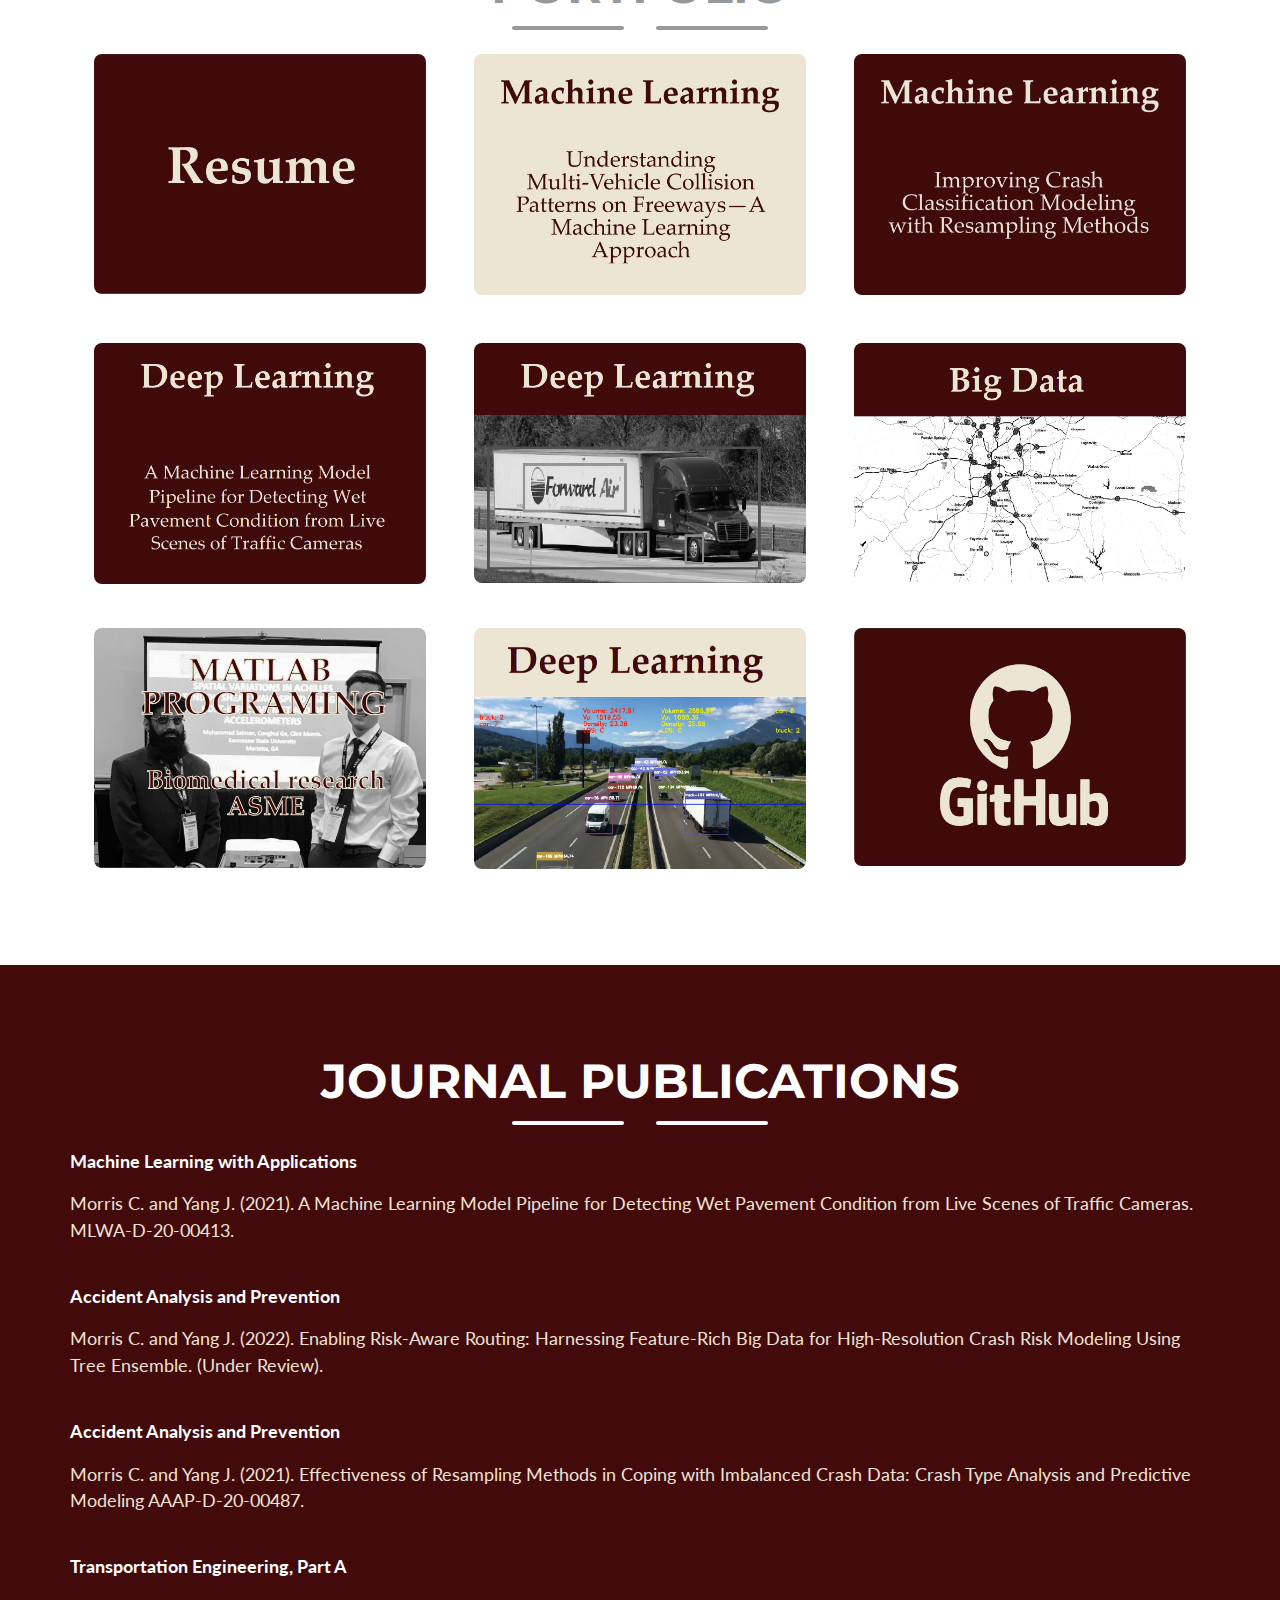
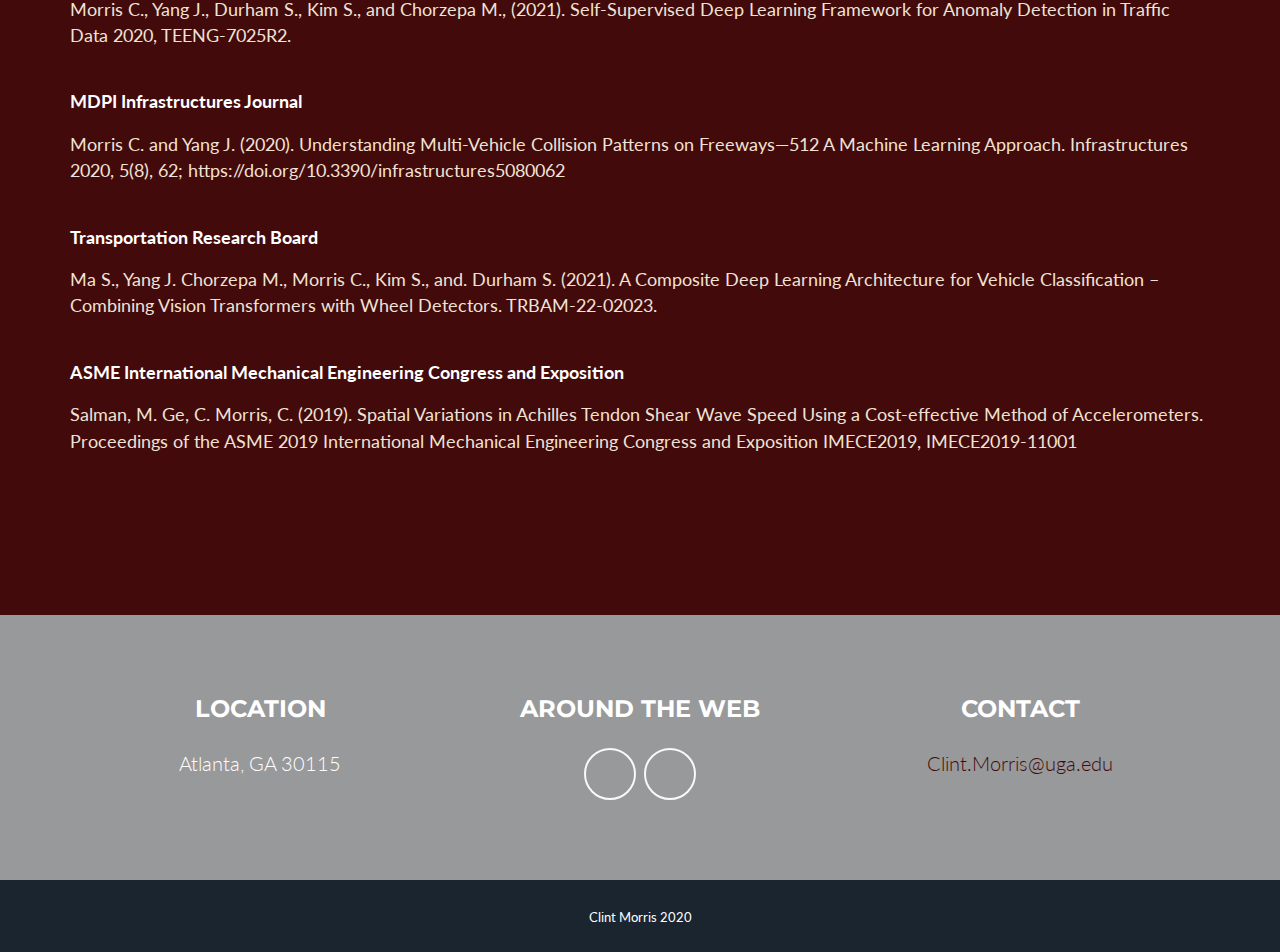
==== commit 498c6095: "Add files via upload" ====
--- a/index.html
+++ b/index.html
@@ -220,12 +220,24 @@
                       Cameras. MLWA-D-20-00413.</a></p><br />
 
                       <p style="font-size:110%; font-weight: bold">Accident Analysis and Prevention</p>
+                      <p><a style="font-size:110%; color:#f0e3d5;" >Morris C. and Yang J. (2022). Enabling Risk-Aware Routing: Harnessing Feature-Rich Big Data for High-Resolution Crash Risk 
+                        Modeling Using Tree Ensemble. (Under Review).</a></p><br />
+
+                      <p style="font-size:110%; font-weight: bold">Accident Analysis and Prevention</p>
                       <p><a style="font-size:110%; color:#f0e3d5; " href="https://drive.google.com/file/d/1pvDw-P53qmLYRlD_3emkkEqv6UI0zyzF/view?usp=sharing">Morris C. and Yang J. (2021). Effectiveness of Resampling Methods in Coping with Imbalanced Crash Data: Crash Type Analysis and
                       Predictive Modeling AAAP-D-20-00487.</a></p><br />
 
+                      <p style="font-size:110%; font-weight: bold">Transportation Engineering, Part A</p>
+                      <p><a style="font-size:110%; color:#f0e3d5;" >Morris C., Yang J., Durham S., Kim S., and Chorzepa M., (2021). Self-Supervised Deep Learning Framework for Anomaly Detection in Traffic Data
+                      2020, TEENG-7025R2.</a></p><br />
+
                       <p style="font-size:110%; font-weight: bold">MDPI Infrastructures Journal</p>
-                      <p><a style="font-size:110%; color:#f0e3d5;" href="https://www.mdpi.com/2412-3811/5/8/62">Morris C. and Yang J. Understanding Multi-Vehicle Collision Patterns on Freeways—512 A Machine Learning Approach. Infrastructures
+                      <p><a style="font-size:110%; color:#f0e3d5;" href="https://www.mdpi.com/2412-3811/5/8/62">Morris C. and Yang J. (2020). Understanding Multi-Vehicle Collision Patterns on Freeways—512 A Machine Learning Approach. Infrastructures
                       2020, 5(8), 62; https://doi.org/10.3390/infrastructures5080062</a></p><br />
+
+                      <p style="font-size:110%; font-weight: bold">Transportation Research Board</p>
+                      <p><a style="font-size:110%; color:#f0e3d5;">Ma S., Yang J. Chorzepa M., Morris C., Kim S., and. Durham S. (2021). A Composite Deep Learning Architecture for Vehicle Classification – Combining Vision Transformers 
+                        with Wheel Detectors. TRBAM-22-02023.</a></p><br />
 
                       <p style="font-size:110%; font-weight: bold">ASME International Mechanical Engineering Congress and Exposition</p>
                       <p><a style="font-size:110%; color:#f0e3d5;" href="https://asmedigitalcollection.asme.org/IMECE/proceedings-abstract/IMECE2019/59407/V003T04A082/1073037">Salman, M. Ge, C. Morris, C. (2019). Spatial Variations in Achilles Tendon Shear Wave Speed Using a Cost-effective Method of
@@ -291,7 +303,7 @@
                                         <div class="divider-custom-icon"><i class="fas fa-star"></i></div>
                                         <div class="divider-custom-line"></div>
                                     </div>
-                                    <!-- Portfolio Modal - Image--><img class="img-fluid rounded mb-5" src="assets/img/portfolio/SMIL2.png" alt="" /><!-- Portfolio Modal - Text-->
+                                    <!-- Portfolio Modal - Image--><img class="img-fluid rounded mb-5" src="assets/img/portfolio/SMIL2.PNG" alt="" /><!-- Portfolio Modal - Text-->
                                     <p class="mgb-5" ><b>RESEARCH OVERVIEW:</b><br>
                                       Clint Morris first authored three academic journal publications and has two additional studies under review. These studies took place in the Smart Mobility and Infrastructure Laboratory at the University of Georgia. This lab focuses on engineering, data science, machine learning/deep learning, computer vision, edge/cloud computing, sensor networks, remote sensing, to tackle today’s mobility and infrastructure challenges.
                                       <p style="text-align:left;"><b>First Authored Publications:</b></p>
@@ -333,11 +345,15 @@
                                         <div class="divider-custom-line"></div>
                                     </div>
                                     <!-- Portfolio Modal - Image--><img class="img-fluid rounded mb-5" src="assets/img/portfolio/tesla.jpg" alt="" /><!-- Portfolio Modal - Text-->
-                                    <p class="mgb-5">
+                                    <p class="mgb-5"><b>Data Science - Algorithms:</b><br>
+                                    Worked within the Charging and Data Modeling Team at Tesla, Inc. Developed Causal Inference Machine Learning Models to Optimize 
+                                    SuperCharger Placement centred on maximization of ROI. <br>
+                                    Created network based forecasters to asses and predicted impact of neighboring SuperCharger sites.
+                                    <br><br>
                                     <b>DEVELOPED PROFICIENCY OF SKILL AND KNOWLEDGE:
-                                    </b><br />&emsp;• Big Data
+                                    </b><br />&emsp;• Causal Inference Machine Learning Models
+                                    <br />&emsp;• Network Modeling
                                     <br />&emsp;• Advanced Forecasting
-                                    <br />&emsp;• Machine Learning
                                     <br />&emsp;• Statistical Modeling
                                     </p>
                                     <button class="btn btn-primary" href="#" data-dismiss="modal"><i class="fas fa-times fa-fw"></i>Close Window</button>
@@ -712,7 +728,7 @@
                                         <div class="divider-custom-icon"><i class="fas fa-star"></i></div>
                                         <div class="divider-custom-line"></div>
                                     </div>
-                                    <a class="btn btn-primary" href="https://github.com/clint-kristopher-morris"><i class="fas fa-times fa-fw"></i>Link to GitHub</a>
+                                    <a class="btn btn-primary" href="https://github.com/clint-kristopher-morris?tab=repositories"><i class="fas fa-times fa-fw"></i>Link to GitHub</a>
                                     <button class="btn btn-primary" href="#" data-dismiss="modal"><i class="fas fa-times fa-fw"></i>Close Window</button>
                                 </div>
                             </div>
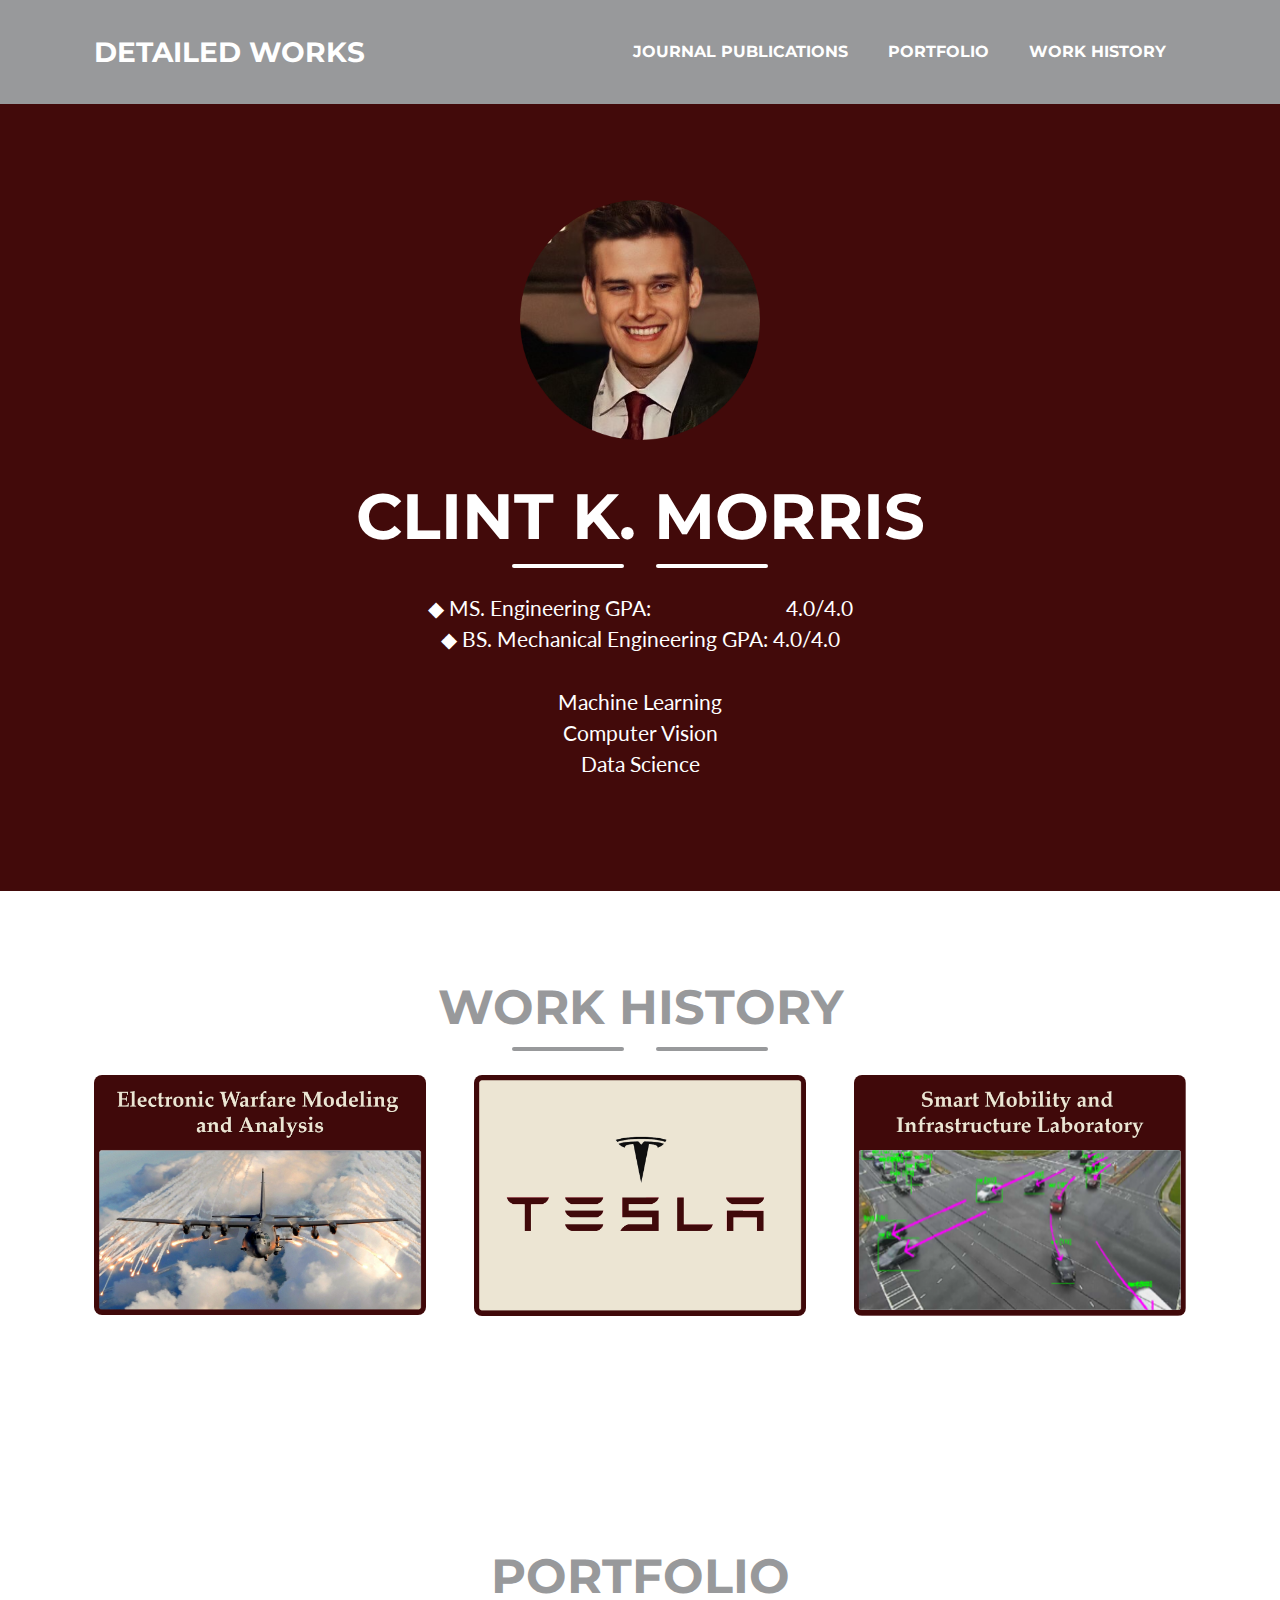
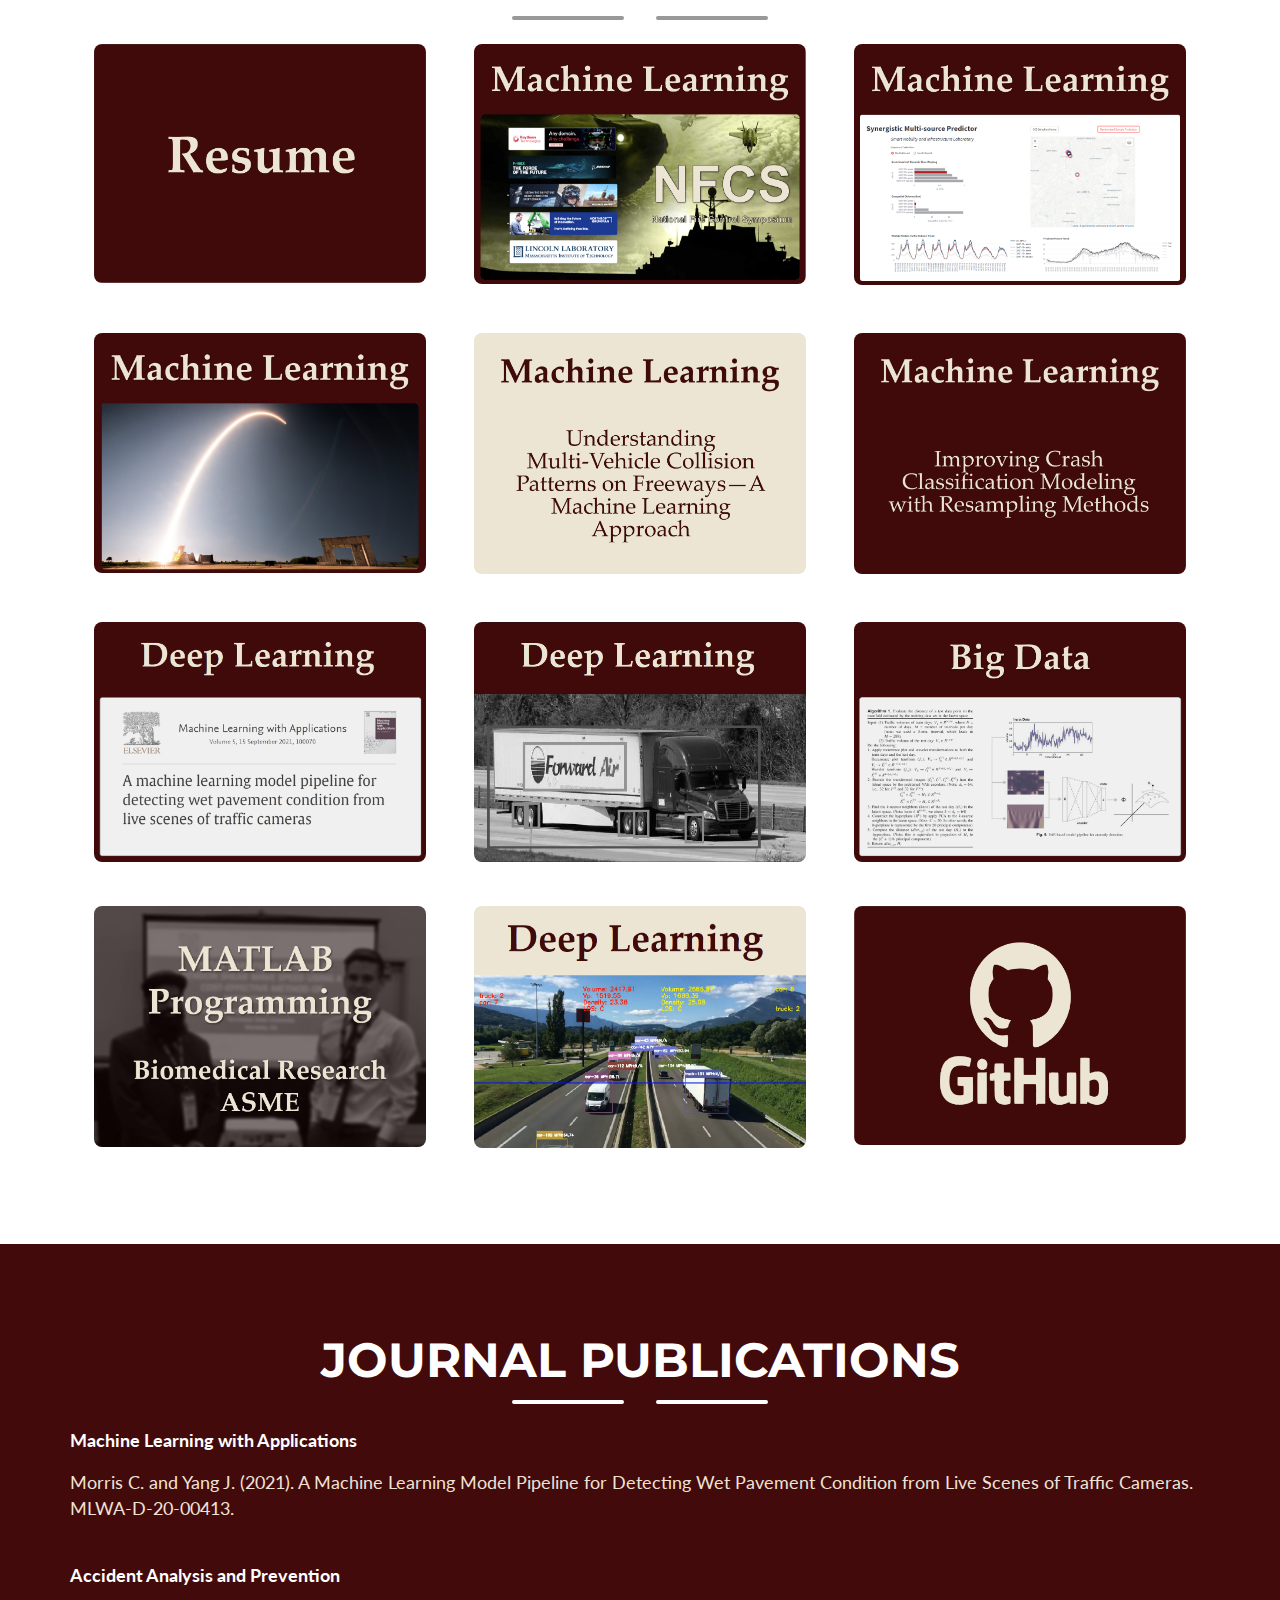
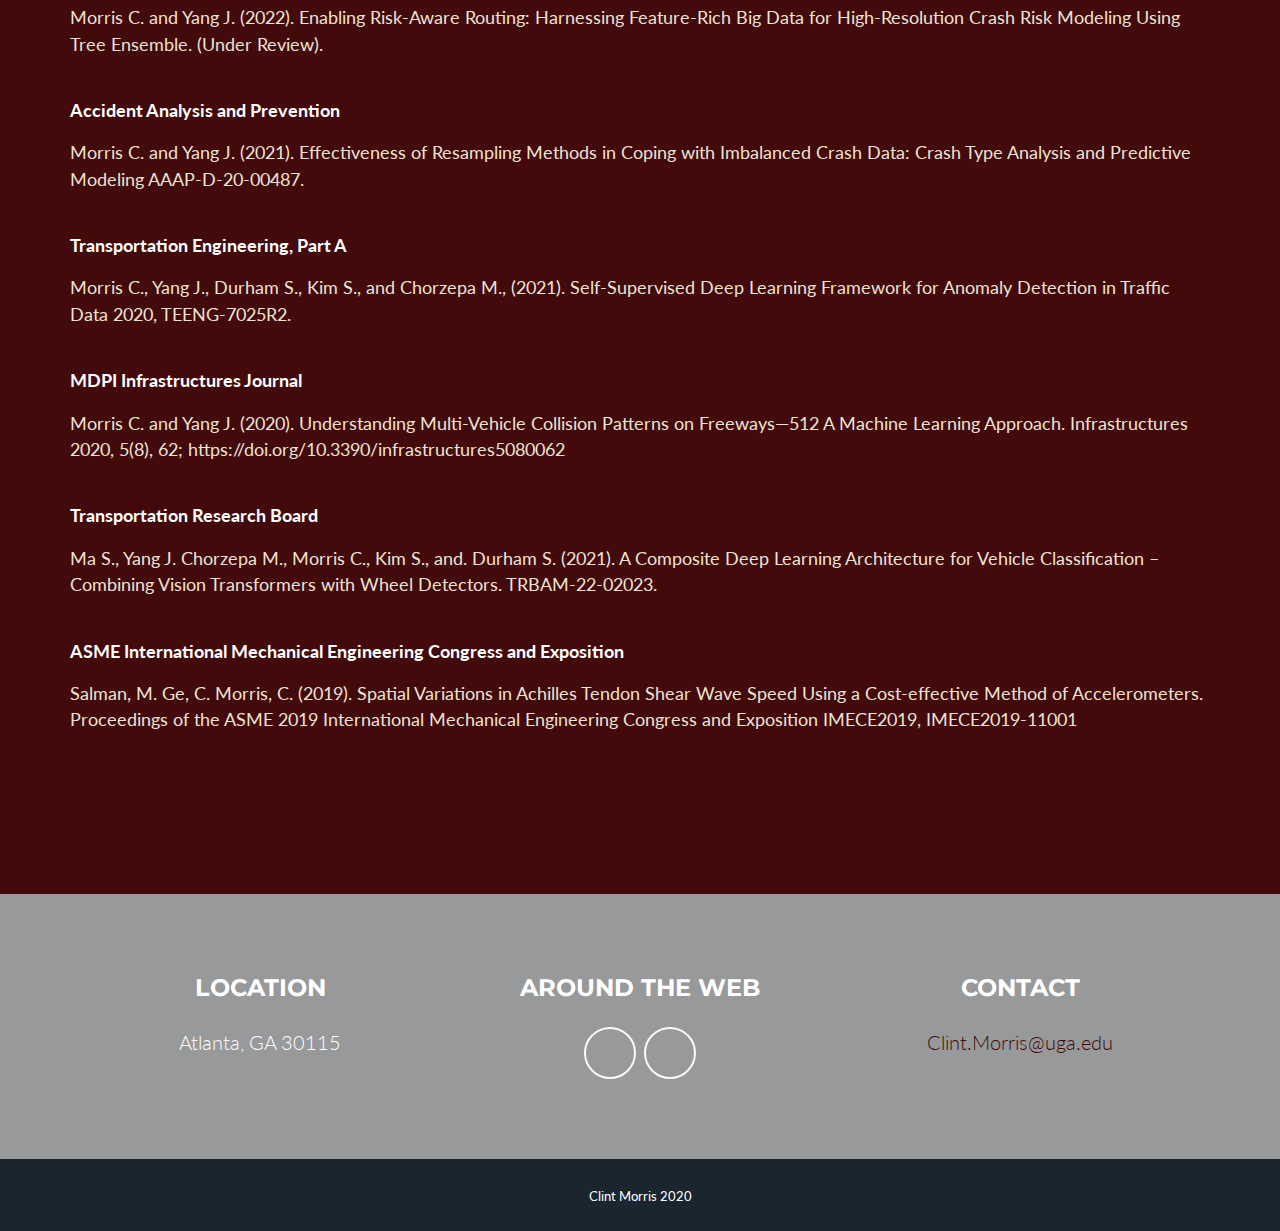
==== commit 24ad083f: "Add files via upload" ====
--- a/index.html
+++ b/index.html
@@ -65,13 +65,15 @@
                 </div>
                 <!-- Portfolio Grid Items-->
                 <div class="row">
+
+
                     <!-- Portfolio Item 1-->
                     <div class="col-md-6 col-lg-4 mb-5">
-                        <div class="portfolio-item mx-auto" data-toggle="modal" data-target="#SMIL">
-                            <div class="portfolio-item-caption d-flex align-items-center justify-content-center h-100 w-100">
-                                <div class="portfolio-item-caption-content text-center text-white"><i class="fas fa-plus fa-3x"></i></div>
-                            </div>
-                            <img class="img-fluid" src="assets/img/portfolio/SMIL.png" alt="" />
+                        <div class="portfolio-item mx-auto" data-toggle="modal" data-target="#GTRIModal3">
+                            <div class="portfolio-item-caption d-flex align-items-center justify-content-center h-100 w-100">
+                                <div class="portfolio-item-caption-content text-center text-white"><i class="fas fa-plus fa-3x"></i></div>
+                            </div>
+                            <img class="img-fluid" src="assets/img/portfolio/GTRIa2.png" alt="" />
                         </div>
                     </div>
                     <!-- Portfolio Item 2-->
@@ -80,19 +82,19 @@
                             <div class="portfolio-item-caption d-flex align-items-center justify-content-center h-100 w-100">
                                 <div class="portfolio-item-caption-content text-center text-white"><i class="fas fa-plus fa-3x"></i></div>
                             </div>
-                            <img class="img-fluid" src="assets/img/portfolio/Tesla-Color.png" alt="" />
-                        </div>
-                    </div>
-                    <!-- Portfolio Item 3-->
+                            <img class="img-fluid" src="assets/img/portfolio/Tesla-ColorV2.png" alt="" />
+                        </div>
+                    </div>
+                    <!-- Portfolio Item 2-->
                     <div class="col-md-6 col-lg-4 mb-5">
-                        <div class="portfolio-item mx-auto" data-toggle="modal" data-target="#GTRIModal3">
-                            <div class="portfolio-item-caption d-flex align-items-center justify-content-center h-100 w-100">
-                                <div class="portfolio-item-caption-content text-center text-white"><i class="fas fa-plus fa-3x"></i></div>
-                            </div>
-                            <img class="img-fluid" src="assets/img/portfolio/GTRI.png" alt="" />
-                        </div>
-                    </div>
-                  </div>
+                        <div class="portfolio-item mx-auto" data-toggle="modal" data-target="#SMIL">
+                            <div class="portfolio-item-caption d-flex align-items-center justify-content-center h-100 w-100">
+                                <div class="portfolio-item-caption-content text-center text-white"><i class="fas fa-plus fa-3x"></i></div>
+                            </div>
+                            <img class="img-fluid" src="assets/img/portfolio/SMILv2.png" alt="" />
+                        </div>
+                    </div>
+
               </div>
         </section>
 
@@ -109,16 +111,44 @@
                 </div>
                 <!-- Portfolio Grid Items-->
                 <div class="row">
-                    <!-- Portfolio Item 1-->
+                    <!-- Portfolio Item 1-1 -->
                     <div class="col-md-6 col-lg-4 mb-5">
-                        <div class="portfolio-item mx-auto" data-toggle="modal" data-target="#portfolioModal1">
+                        <div class="portfolio-item mx-auto" data-toggle="modal" data-target="#portfolioModal1-1">
                             <div class="portfolio-item-caption d-flex align-items-center justify-content-center h-100 w-100">
                                 <div class="portfolio-item-caption-content text-center text-white"><i class="fas fa-plus fa-3x"></i></div>
                             </div>
                             <img class="img-fluid" src="assets/img/portfolio/cabin.png" alt="" />
                         </div>
                     </div>
-                    <!-- Portfolio Item 2-->
+                    <!-- Portfolio Item 1-2 -->
+                    <div class="col-md-6 col-lg-4 mb-5">
+                        <div class="portfolio-item mx-auto" data-toggle="modal" data-target="#portfolioModal1-2">
+                            <div class="portfolio-item-caption d-flex align-items-center justify-content-center h-100 w-100">
+                                <div class="portfolio-item-caption-content text-center text-white"><i class="fas fa-plus fa-3x"></i></div>
+                            </div>
+                            <img class="img-fluid" src="assets/img/portfolio/nfcs2ns1.png" alt="" />
+                        </div>
+                    </div>
+                    <!-- Portfolio Item 1-3-->
+                    <div class="col-md-6 col-lg-4 mb-5">
+                        <div class="portfolio-item mx-auto" data-toggle="modal" data-target="#portfolioModal1-3">
+                            <div class="portfolio-item-caption d-flex align-items-center justify-content-center h-100 w-100">
+                                <div class="portfolio-item-caption-content text-center text-white"><i class="fas fa-plus fa-3x"></i></div>
+                            </div>
+                            <img class="img-fluid" src="assets/img/portfolio/gui2ns1.png" alt="" />
+                        </div>
+                    </div>
+
+                    <!-- Portfolio Item 2-1-->
+                    <div class="col-md-6 col-lg-4 mb-5">
+                        <div class="portfolio-item mx-auto" data-toggle="modal" data-target="#portfolioModal2-1">
+                            <div class="portfolio-item-caption d-flex align-items-center justify-content-center h-100 w-100">
+                                <div class="portfolio-item-caption-content text-center text-white"><i class="fas fa-plus fa-3x"></i></div>
+                            </div>
+                            <img class="img-fluid" src="assets/img/portfolio/bams2ns5.png" alt="" />
+                        </div>
+                    </div>
+                    <!-- Portfolio Item 2-2-->
                     <div class="col-md-6 col-lg-4 mb-5">
                         <div class="portfolio-item mx-auto" data-toggle="modal" data-target="#portfolioModal2">
                             <div class="portfolio-item-caption d-flex align-items-center justify-content-center h-100 w-100">
@@ -127,7 +157,7 @@
                             <img class="img-fluid" src="assets/img/portfolio/cake.png" alt="" />
                         </div>
                     </div>
-                    <!-- Portfolio Item 3-->
+                    <!-- Portfolio Item 2-3-->
                     <div class="col-md-6 col-lg-4 mb-5">
                         <div class="portfolio-item mx-auto" data-toggle="modal" data-target="#portfolioModal3">
                             <div class="portfolio-item-caption d-flex align-items-center justify-content-center h-100 w-100">
@@ -136,16 +166,16 @@
                             <img class="img-fluid" src="assets/img/portfolio/circus1.png" alt="" />
                         </div>
                     </div>
-                    <!-- Portfolio Item 4-->
+                    <!-- Portfolio Item 3-1 -->
                     <div class="col-md-6 col-lg-4 mb-5 mb-lg-0">
                         <div class="portfolio-item mx-auto" data-toggle="modal" data-target="#portfolioModal4">
                             <div class="portfolio-item-caption d-flex align-items-center justify-content-center h-100 w-100">
                                 <div class="portfolio-item-caption-content text-center text-white"><i class="fas fa-plus fa-3x"></i></div>
                             </div>
-                            <img class="img-fluid" src="assets/img/portfolio/segment1.png" alt="" />
-                        </div>
-                    </div>
-                    <!-- Portfolio Item 5-->
+                            <img class="img-fluid" src="assets/img/portfolio/dl5s1.png" alt="" />
+                        </div>
+                    </div>
+                    <!-- Portfolio Item 3-2 -->
                     <div class="col-md-6 col-lg-4 mb-5 mb-md-0">
                         <div class="portfolio-item mx-auto" data-toggle="modal" data-target="#portfolioModal5">
                             <div class="portfolio-item-caption d-flex align-items-center justify-content-center h-100 w-100">
@@ -154,13 +184,13 @@
                             <img class="img-fluid" src="assets/img/portfolio/truck.png" alt="" />
                         </div>
                     </div>
-                    <!-- Portfolio Item 6-->
+                    <!-- Portfolio Item 3-3 -->
                     <div class="col-md-6 col-lg-4">
                         <div class="portfolio-item mx-auto" data-toggle="modal" data-target="#portfolioModal6">
                             <div class="portfolio-item-caption d-flex align-items-center justify-content-center h-100 w-100">
                                 <div class="portfolio-item-caption-content text-center text-white"><i class="fas fa-plus fa-3x"></i></div>
                             </div>
-                            <img class="img-fluid" src="assets/img/portfolio/ccs.png" alt="" />
+                            <img class="img-fluid" src="assets/img/portfolio/mla4s1.png" alt="" />
                         </div>
                     </div>
 
@@ -170,16 +200,16 @@
                   <div class="divider-custom">
                   </div>
                   <div class="row">
-                    <!-- Portfolio Item 7-->
+                    <!-- Portfolio Item 4-1 -->
                     <div class="col-md-6 col-lg-4 mb-5 mb-lg-0">
                         <div class="portfolio-item mx-auto" data-toggle="modal" data-target="#portfolioModal7">
                             <div class="portfolio-item-caption d-flex align-items-center justify-content-center h-100 w-100">
                                 <div class="portfolio-item-caption-content text-center text-white"><i class="fas fa-plus fa-3x"></i></div>
                             </div>
-                            <img class="img-fluid" src="assets/img/portfolio/game.png" alt="" />
-                        </div>
-                    </div>
-                    <!-- Portfolio Item 8-->
+                            <img class="img-fluid" src="assets/img/portfolio/matlab5s2.png" alt="" />
+                        </div>
+                    </div>
+                    <!-- Portfolio Item 4-2 -->
                     <div class="col-md-6 col-lg-4 mb-5 mb-md-0">
                         <div class="portfolio-item mx-auto" data-toggle="modal" data-target="#portfolioModal8">
                             <div class="portfolio-item-caption d-flex align-items-center justify-content-center h-100 w-100">
@@ -188,7 +218,7 @@
                             <img class="img-fluid" src="assets/img/portfolio/car_color.png" alt="" />
                         </div>
                     </div>
-                    <!-- Portfolio Item 9-->
+                    <!-- Portfolio Item 4-3 -->
                     <div class="col-md-6 col-lg-4">
                         <div class="portfolio-item mx-auto" data-toggle="modal" data-target="#portfolioModal9">
                             <div class="portfolio-item-caption d-flex align-items-center justify-content-center h-100 w-100">
@@ -228,7 +258,7 @@
                       Predictive Modeling AAAP-D-20-00487.</a></p><br />
 
                       <p style="font-size:110%; font-weight: bold">Transportation Engineering, Part A</p>
-                      <p><a style="font-size:110%; color:#f0e3d5;" >Morris C., Yang J., Durham S., Kim S., and Chorzepa M., (2021). Self-Supervised Deep Learning Framework for Anomaly Detection in Traffic Data
+                      <p><a style="font-size:110%; color:#f0e3d5;"  href="https://trid.trb.org/view/1925846">Morris C., Yang J., Durham S., Kim S., and Chorzepa M., (2021). Self-Supervised Deep Learning Framework for Anomaly Detection in Traffic Data
                       2020, TEENG-7025R2.</a></p><br />
 
                       <p style="font-size:110%; font-weight: bold">MDPI Infrastructures Journal</p>
@@ -305,7 +335,7 @@
                                     </div>
                                     <!-- Portfolio Modal - Image--><img class="img-fluid rounded mb-5" src="assets/img/portfolio/SMIL2.PNG" alt="" /><!-- Portfolio Modal - Text-->
                                     <p class="mgb-5" ><b>RESEARCH OVERVIEW:</b><br>
-                                      Clint Morris first authored three academic journal publications and has two additional studies under review. These studies took place in the Smart Mobility and Infrastructure Laboratory at the University of Georgia. This lab focuses on engineering, data science, machine learning/deep learning, computer vision, edge/cloud computing, sensor networks, remote sensing, to tackle today’s mobility and infrastructure challenges.
+                                      <br>Clint Morris demonstrated exceptional proficiency by first authoring five academic journal publications and co-authoring two additional studies during his pursuit of a Master's degree. His research was conducted at the University of Georgia's Smart Mobility and Infrastructure Laboratory, a cutting-edge facility dedicated to addressing contemporary mobility and infrastructure challenges. The laboratory emphasizes engineering, data science, machine learning, deep learning, computer vision, edge/cloud computing, sensor networks, and remote sensing to develop innovative solutions in the field.
                                       <p style="text-align:left;"><b>First Authored Publications:</b></p>
                                       <p style="margin-left:40px;text-align:left;">• Accident Analysis and Prevention: Morris C. and Yang J. (2021). Effectiveness of Resampling Methods in Coping with Imbalanced Crash Data: Crash Type Analysis and Predictive Modeling AAAP-D-20-00487.
                                       <br>• Machine Learning with Applications: Morris C. and Yang J. (2021). A Machine Learning Model Pipeline for Detecting Wet Pavement Condition from Live Scenes of Traffic Cameras. MLWA-D-20-00413.
@@ -344,7 +374,7 @@
                                         <div class="divider-custom-icon"><i class="fas fa-star"></i></div>
                                         <div class="divider-custom-line"></div>
                                     </div>
-                                    <!-- Portfolio Modal - Image--><img class="img-fluid rounded mb-5" src="assets/img/portfolio/tesla.jpg" alt="" /><!-- Portfolio Modal - Text-->
+                                    <!-- Portfolio Modal - Image--><img class="img-fluid rounded mb-5" src="assets/img/portfolio/tesla3small.gif" alt="" /><!-- Portfolio Modal - Text-->
                                     <p class="mgb-5"><b>Data Science - Algorithms:</b><br>
                                     Worked within the Charging and Data Modeling Team at Tesla, Inc. Developed Causal Inference Machine Learning Models to Optimize 
                                     SuperCharger Placement centred on maximization of ROI. <br>
@@ -377,21 +407,22 @@
                                 <div class="col-lg-8">
                                     <!-- Portfolio Modal - Title-->
                                     <h2 class="portfolio-modal-title text-secondary text-uppercase mb-0" style="font-size:230%">Machine Learning</h2>
-                                    <h2 class="portfolio-modal-title text-secondary text-uppercase mb-0" style="font-size:120%; line-height:150%">Graduate Research Assistantship</h2>
-                                    <!-- Icon Divider-->
-                                    <div class="divider-custom">
-                                        <div class="divider-custom-line"></div>
-                                        <div class="divider-custom-icon"><i class="fas fa-star"></i></div>
-                                        <div class="divider-custom-line"></div>
-                                    </div>
-                                    <!-- Portfolio Modal - Image--><img class="img-fluid rounded mb-5" src="assets/img/portfolio/gtri-logo.png" alt="" /><!-- Portfolio Modal - Text-->
-                                    <p class="mgb-5"><b>RESEARCH OVERVIEW:</b><br />Graduate research assistantship at the Georgia Tech Research Institute (GTRI). Woring in the Electro-Optical Systems Laboratory within the Electronic Warfare Modeling and Analysis Division. Responsible for investigating and applying novel machine learning, fundamental data analysis, executing algorithm tests, designing and/or modifying algorithm architecture and contributing to technical reports.
-                                      <br />&nbsp;<br />
-                                      <b>HIGHLIGHTS:</b><br />&emsp;• Obtained Security Clearance: Secret
-                                      <br />&nbsp;<br />
-                                      <b>DEVELOPED PROFICIENCY OF SKILL AND KNOWLEDGE:</b><br />&emsp;• Automated Machine Learning<br />&emsp;• LiDAR
+                                    <h2 class="portfolio-modal-title text-secondary text-uppercase mb-0" style="font-size:120%; line-height:150%">Algorithms Engineer</h2>
+                                    <!-- Icon Divider-->
+                                    <div class="divider-custom">
+                                        <div class="divider-custom-line"></div>
+                                        <div class="divider-custom-icon"><i class="fas fa-star"></i></div>
+                                        <div class="divider-custom-line"></div>
+                                    </div>
+                                    <!-- Portfolio Modal - Image--><img class="img-fluid rounded mb-5" src="assets/img/portfolio/eosl.png" alt="" /><!-- Portfolio Modal - Text-->
+                                    <p class="mgb-5"><b>WORK OVERVIEW:</b>
+                                      <br />&nbsp;<br />Research and Algorithms Engineer at the Georgia Tech Research Institute (GTRI), specializing in the Electro-Optical Systems Laboratory within the Electronic Warfare Modeling and Analysis Division. Expertise in developing and implementing innovative machine learning techniques and conducting comprehensive data analysis to enhance algorithm performance. Adept at executing rigorous algorithm tests, designing and refining algorithm architectures to align with and advance military defense objectives.<br>
+                                      <br><b>HIGHLIGHTS:</b><br />&emsp;• Obtained Security Clearance: Secret
+                                      <br>&nbsp;<br />
+                                      <b>DEVELOPED PROFICIENCY OF SKILL AND KNOWLEDGE:</b><br />&emsp;• Automated Machine Learning<br />&emsp;• Advanced Transformer Architectures<br />&emsp;• LiDAR
                                       <br />&emsp;• Object Tracking<br />&emsp;• Object Detection<br />&emsp;• Genetic Programming
                                     </p>
+                                    <!-- "" -->
                                     <a class="btn btn-primary" href="https://www.gtri.gatech.edu/laboratories/electro-optical-systems-laboratory"><i class="fas fa-times fa-fw"></i>Link to Laboratory Webpage</a>
                                     <button class="btn btn-primary" href="#" data-dismiss="modal"><i class="fas fa-times fa-fw"></i>Close Window</button>
                                 </div>
@@ -403,12 +434,10 @@
         </div>
 
 
-
-
-
-
-        <!-- Portfolio Modals--><!-- Portfolio Modal 1-->
-        <div class="portfolio-modal modal fade" id="portfolioModal1" tabindex="-1" role="dialog" aria-labelledby="portfolioModal1Label" aria-hidden="true">
+        <!-- Portfolio Modals-->
+        
+        <!-- Portfolio Modal 1-1 -->
+        <div class="portfolio-modal modal fade" id="portfolioModal1-1" tabindex="-1" role="dialog" aria-labelledby="portfolioModal1Label" aria-hidden="true">
             <div class="modal-dialog modal-xl" role="document">
                 <div class="modal-content">
                     <button class="close" type="button" data-dismiss="modal" aria-label="Close">
@@ -428,15 +457,118 @@
                                     </div>
 
 
-                                    <a class="btn btn-primary" href="https://drive.google.com/file/d/11EaiGnQvLQcYX5XQ3A7W3MDEtPTOn2nc/view?usp=sharing"><i class="fas fa-times fa-fw"></i>Link to Resume</a>
-                                    <button class="btn btn-primary" href="#" data-dismiss="modal"><i class="fas fa-times fa-fw"></i>Close Window</button>
-                                </div>
-                            </div>
-                        </div>
-                    </div>
-                </div>
-            </div>
-        </div>
+                                    <a class="btn btn-primary" href="https://drive.google.com/file/d/11evHhvvn9rWh1VxXLgHTmfYseutqVimv/view?usp=sharing"><i class="fas fa-times fa-fw"></i>Link to Resume</a>
+                                    <button class="btn btn-primary" href="#" data-dismiss="modal"><i class="fas fa-times fa-fw"></i>Close Window</button>
+                                </div>
+                            </div>
+                        </div>
+                    </div>
+                </div>
+            </div>
+        </div>
+
+
+        <!-- Portfolio Modal 1-2 -->
+        <div class="portfolio-modal modal fade" id="portfolioModal1-2" tabindex="-1" role="dialog" aria-labelledby="portfolioModal2Label" aria-hidden="true">
+            <div class="modal-dialog modal-xl" role="document">
+                <div class="modal-content">
+                    <button class="close" type="button" data-dismiss="modal" aria-label="Close">
+                        <span aria-hidden="true"><i class="fas fa-times"></i></span>
+                    </button>
+                    <div class="modal-body text-center">
+                        <div class="container">
+                            <div class="row justify-content-center">
+                                <div class="col-lg-8">
+                                    <!-- Portfolio Modal - Title-->
+                                    <h2 class="portfolio-modal-title text-secondary text-uppercase mb-0" style="font-size:230%">Machine Learning</h2><br>
+                                    <h2 class="portfolio-modal-title text-secondary text-uppercase mb-0" style="font-size:120%; line-height:150%">National Fire Control Symposium (NFCS)</h2>
+                                    <!-- Icon Divider-->
+                                    <div class="divider-custom">
+                                        <div class="divider-custom-line"></div>
+                                        <div class="divider-custom-icon"><i class="fas fa-star"></i></div>
+                                        <div class="divider-custom-line"></div>
+                                    </div>
+                                    <!-- Portfolio Modal - Image--><img class="img-fluid rounded mb-5" src="assets/img/portfolio/nfcs-header2.png" alt="" /><!-- Portfolio Modal - Text-->
+                                    <p class="mgb-5"><b>WORK OVERVIEW:</b><br />Clint developed configurable software for optimizing detection and classification in 
+                                        fused Automated Target Recognition (ATR) for the National Fire Control Symposium (NFCS). 
+                                        The NFCS, a collaborative forum, addresses kill chain requirements, translates needs into technology 
+                                        specifications, identifies challenges, discusses priorities, maximizes return on investment, and
+                                            reports progress on current investments.
+                                        <br />&nbsp;<br />
+                                        <b>HIGHLIGHTS:</b><br />&emsp;• Clint presented and published his research on cutting-edge detection technology, showcasing his
+                                            expertise and contributions to the field.
+                                        <br />&nbsp;<br />
+                                        <b>DEVELOPED PROFICIENCY OF SKILL AND KNOWLEDGE:
+                                        </b><br />&emsp;• Novel Transformer Architecture
+                                        <br />&emsp;• Deep Learning Frameworks (Tensorflow and Pytorch)
+                                        <br />&emsp;• Innovative loss functions to manage significant intra-class and inter-class variations effectively
+                                        <br />&emsp;• Effectively managing noisy labels with efficient techniques
+
+                                    </p>
+                                    <a class="btn btn-primary" href="https://www.usasymposium.com/nfcs/default.php"><i class="fas fa-times fa-fw"></i>Link to Webpage</a>
+                                    <button class="btn btn-primary" href="#" data-dismiss="modal"><i class="fas fa-times fa-fw"></i>Close Window</button>
+                                </div>
+                            </div>
+                        </div>
+                    </div>
+                </div>
+            </div>
+        </div>
+
+        <!-- Portfolio Modal 1-3-->
+        <div class="portfolio-modal modal fade" id="portfolioModal2-1" tabindex="-1" role="dialog" aria-labelledby="portfolioModal2Label" aria-hidden="true">
+            <div class="modal-dialog modal-xl" role="document">
+                <div class="modal-content">
+                    <button class="close" type="button" data-dismiss="modal" aria-label="Close">
+                        <span aria-hidden="true"><i class="fas fa-times"></i></span>
+                    </button>
+                    <div class="modal-body text-center">
+                        <div class="container">
+                            <div class="row justify-content-center">
+                                <div class="col-lg-8">
+                                    <!-- Portfolio Modal - Title-->
+                                    <h2 class="portfolio-modal-title text-secondary text-uppercase mb-0" style="font-size:230%">Machine Learning</h2><br>
+                                    <h2 class="portfolio-modal-title text-secondary text-uppercase mb-0" style="font-size:120%; line-height:150%">
+                                        Preprocessing Steps for Multi-Modal Sensor Algorithmic Fusion for Sensor Week ’18 Data Collection to Improve Machine Learning Model Performance</h2>
+                                    <!-- Icon Divider-->
+                                    <div class="divider-custom">
+                                        <div class="divider-custom-line"></div>
+                                        <div class="divider-custom-icon"><i class="fas fa-star"></i></div>
+                                        <div class="divider-custom-line"></div>
+                                    </div>
+                                    <!-- Portfolio Modal - Image--><img class="img-fluid rounded mb-5" src="assets/img/portfolio/MSS.png" alt="" /><!-- Portfolio Modal - Text-->
+                                    <p class="mgb-5"><b>WORK OVERVIEW:</b><br />
+                                        (U) Limited multi-modal sensor fusion datasets, particularly those relevant to the Department of Defense, have varying label quality, 
+                                        hindering the effective use of machine learning applications. The creation of labeled datasets often requires extensive human involvement, 
+                                        which can be inefficient in terms of time and cost. To address this challenge, our research aims to develop methods to improve label 
+                                        quality with minimal human involvement, focusing on the Sensor Week '18 dataset.
+                                        <br><br>
+                                        (U) We examine three categories of truth label enhancement: optimal dataset distribution, pixel-space correction, 
+                                        and geo-space correction. To prevent model overfitting and optimize dataset distribution, our research explores methods to minimize dataset similarity. 
+                                        Proposed pixel-space correction methods include unsupervised techniques such as k-means clustering, fuzzy C-means clustering, 
+                                        and filter bank clustering with rule-based shape analysis, as well as a semi-supervised middle-out chain label correction 
+                                        approach utilizing low-level object tracking.
+                                        <br><br>
+                                        (U) Geo-space errors within the dataset are rectified using a multi-stage homographic transformation method, which incorporates 
+                                        unsupervised matching of ground control points to existing satellite imagery. Our research demonstrates significant improvements 
+                                        in detection and classification accuracy across multiple sensing modalities by training machine learning models with corrected 
+                                        truth data, and also explores the degree of human supervision and annotation required for each method.
+                                      <br />&nbsp;<br />
+                                      <b>HIGHLIGHTS:</b><br />&emsp;• Military Sensing Symposium (MSS) and Battlespace Acoustic, Seismic, Magnetic, and Electric-Field Sensing and Signatures Committee (BAMS).
+                                      <br />&nbsp;<br />
+                                      <b>DEVELOPED PROFICIENCY OF SKILL AND KNOWLEDGE:</b><br />&emsp;• Deep Learning Frameworks: PyTorch and Tensorflow<br />&emsp;• Novel Local Patterns Feature Extraction Algorithms: SIFT, SURF 
+                                      (Speeded-Up Robust Features), ORB (Oriented FAST and Rotated BRIEF) and Boosted Efficient Binary Local Image Descriptor (BEBLID).
+                                    </p>
+                                    <a class="btn btn-primary" href="https://www.mssconferences.org/"><i class="fas fa-times fa-fw"></i>Link to Webpage</a>
+                                    <button class="btn btn-primary" href="#" data-dismiss="modal"><i class="fas fa-times fa-fw"></i>Close Window</button>
+                                </div>
+                            </div>
+                        </div>
+                    </div>
+                </div>
+            </div>
+        </div>
+
         <!-- Portfolio Modal 2-->
         <div class="portfolio-modal modal fade" id="portfolioModal2" tabindex="-1" role="dialog" aria-labelledby="portfolioModal2Label" aria-hidden="true">
             <div class="modal-dialog modal-xl" role="document">
@@ -476,6 +608,49 @@
                 </div>
             </div>
         </div>
+
+        <div class="portfolio-modal modal fade" id="portfolioModal1-3" tabindex="-1" role="dialog" aria-labelledby="portfolioModal2Label" aria-hidden="true">
+            <div class="modal-dialog modal-xl" role="document">
+                <div class="modal-content">
+                    <button class="close" type="button" data-dismiss="modal" aria-label="Close">
+                        <span aria-hidden="true"><i class="fas fa-times"></i></span>
+                    </button>
+                    <div class="modal-body text-center">
+                        <div class="container">
+                            <div class="row justify-content-center">
+                                <div class="col-lg-8">
+                                    <!-- Portfolio Modal - Title-->
+                                    <h2 class="portfolio-modal-title text-secondary text-uppercase mb-0" style="font-size:230%">Machine Learning</h2><br>
+                                    <h2 class="portfolio-modal-title text-secondary text-uppercase mb-0" style="font-size:120%; line-height:150%">Contextual Informed Multi-Sequence to Single-Sequence (CIMS2SS) Model</h2>
+                                    <!-- Icon Divider-->
+                                    <div class="divider-custom">
+                                        <div class="divider-custom-line"></div>
+                                        <div class="divider-custom-icon"><i class="fas fa-star"></i></div>
+                                        <div class="divider-custom-line"></div>
+                                    </div>
+                                    <img class="img-fluid rounded mb-5" src="assets/img/portfolio/DemoOneV3.gif" alt="" />
+                                    <img class="img-fluid rounded mb-5" src="assets/img/portfolio/DemoTwoV4.gif" alt="" />
+                                    <p class="mgb-5"><b>WORK OVERVIEW:</b><br />This study aims to combine data from Georgia Department of Transportation's Continuous Count Stations (CCS) and 
+                                        Video Detection System (VDS) stations. CCS are sparsely located and provide statewide vehicle count and classification data. VDS stations are more densely 
+                                        deployed for monitoring traffic and providing real-time information. By matching VDS stations to CCS sites, a deep learning model called Contextual Informed 
+                                        Multi-Sequence to Single-Sequence (CIMS2SS) is created to generate or estimate CCS data from VDS data. The model uses spatiotemporal contextual information, 
+                                        historical median trends, and spatial distances of VDS stations to predict traffic volume at CCS sites. This can be used for quality control, generating 
+                                        data from VDS where CCS sites are absent, or substituting CCS data when stations are inactive or under maintenance.
+                                      <br />&nbsp;<br />
+                                      <b>HIGHLIGHTS:</b><br />&emsp;• Developed and Delivered Effective Application<br />&emsp;• Published Novel Unrolled Recurrent Transformer Architecture
+                                      <br />&nbsp;<br />
+                                      <b>DEVELOPED PROFICIENCY OF SKILL AND KNOWLEDGE:</b><br />&emsp;• Graph Neural Networks<br />&emsp;• Application Development
+                                      <br />&emsp;• Perceiver IO Modeling
+                                    </p>
+                                    <a class="btn btn-primary" href="https://github.com/clint-kristopher-morris/Context-Informed-Multi-Seq-2-Single-Seq"><i class="fas fa-times fa-fw"></i>GitHub Repo</a>
+                                    <button class="btn btn-primary" href="#" data-dismiss="modal"><i class="fas fa-times fa-fw"></i>Close Window</button>
+                                </div>
+                            </div>
+                        </div>
+                    </div>
+                </div>
+            </div>
+        </div>
         <!-- Portfolio Modal 3-->
         <div class="portfolio-modal modal fade" id="portfolioModal3" tabindex="-1" role="dialog" aria-labelledby="portfolioModal3Label" aria-hidden="true">
             <div class="modal-dialog modal-xl" role="document">
@@ -504,7 +679,7 @@
                                       <b>DEVELOPED PROFICIENCY OF SKILL AND KNOWLEDGE:</b><br />&emsp;• Resampling Methods (SMOTE, ADASYN)<br />&emsp;• Mixed Logit
                                       <br />&emsp;• Nested  Logit<br />&emsp;• Biogeme Python package<br />&emsp;• XGBoost (eXtreme Gradient Boosting)
                                     </p>
-                                    <a class="btn btn-primary" href="https://drive.google.com/file/d/1hUEa36hFIFBI7Me-ndyMCBs06ZHdIVsT/view?usp=sharing"><i class="fas fa-times fa-fw"></i>Link to Pending Research</a>
+                                    <a class="btn btn-primary" href="https://drive.google.com/file/d/1hUEa36hFIFBI7Me-ndyMCBs06ZHdIVsT/view?usp=sharing"><i class="fas fa-times fa-fw"></i>Link to Research</a>
                                     <button class="btn btn-primary" href="#" data-dismiss="modal"><i class="fas fa-times fa-fw"></i>Close Window</button>
                                 </div>
                             </div>
@@ -525,7 +700,7 @@
                             <div class="row justify-content-center">
                                 <div class="col-lg-8">
                                     <!-- Portfolio Modal - Title-->
-                                    <h2 class="portfolio-modal-title text-secondary text-uppercase mb-0">America Society of Mechanical Engineers 2019</h2>
+                                    <h2 class="portfolio-modal-title text-secondary text-uppercase mb-0">Machine Learning with Applications</h2>
                                     <!-- Icon Divider-->
                                     <div class="divider-custom">
                                         <div class="divider-custom-line"></div>
@@ -546,7 +721,7 @@
                                       <br />&emsp;• CatBoost by Yandex<br />&emsp;• Nested Cross Validation<br />&emsp;• XGBoost (eXtreme Gradient Boosting)
                                       <br />&emsp;• Instance Segmentation (Detectron2-Model-Zoo, Panoptic, ResNet, Mask R-CNN, Coco-Instance-Segmentation)
                                     </p>
-                                    <a class="btn btn-primary" href="https://drive.google.com/file/d/1rk7YLmIXN05wnqXhSjQ-vms1jXjrG-k2/view?usp=sharing"><i class="fas fa-times fa-fw"></i>Link to Publication</a>
+                                    <a class="btn btn-primary" href="https://www.sciencedirect.com/science/article/pii/S2666827021000359?via%3Dihub"><i class="fas fa-times fa-fw"></i>Link to Publication</a>
                                     <button class="btn btn-primary" href="#" data-dismiss="modal"><i class="fas fa-times fa-fw"></i>Close Window</button>
                                 </div>
                             </div>
@@ -720,7 +895,6 @@
                             <div class="row justify-content-center">
                                 <div class="col-lg-8">
                                     <!-- Portfolio Modal - Title-->
-                                    <!-- Portfolio Modal - Title-->
                                     <h2 class="portfolio-modal-title text-secondary text-uppercase mb-0">GitHub</h2>
                                     <!-- Icon Divider-->
                                     <div class="divider-custom">
@@ -728,7 +902,7 @@
                                         <div class="divider-custom-icon"><i class="fas fa-star"></i></div>
                                         <div class="divider-custom-line"></div>
                                     </div>
-                                    <a class="btn btn-primary" href="https://github.com/clint-kristopher-morris?tab=repositories"><i class="fas fa-times fa-fw"></i>Link to GitHub</a>
+                                    <a class="btn btn-primary" href="https://github.com/clint-kristopher-morris"><i class="fas fa-times fa-fw"></i>Link to GitHub</a>
                                     <button class="btn btn-primary" href="#" data-dismiss="modal"><i class="fas fa-times fa-fw"></i>Close Window</button>
                                 </div>
                             </div>
